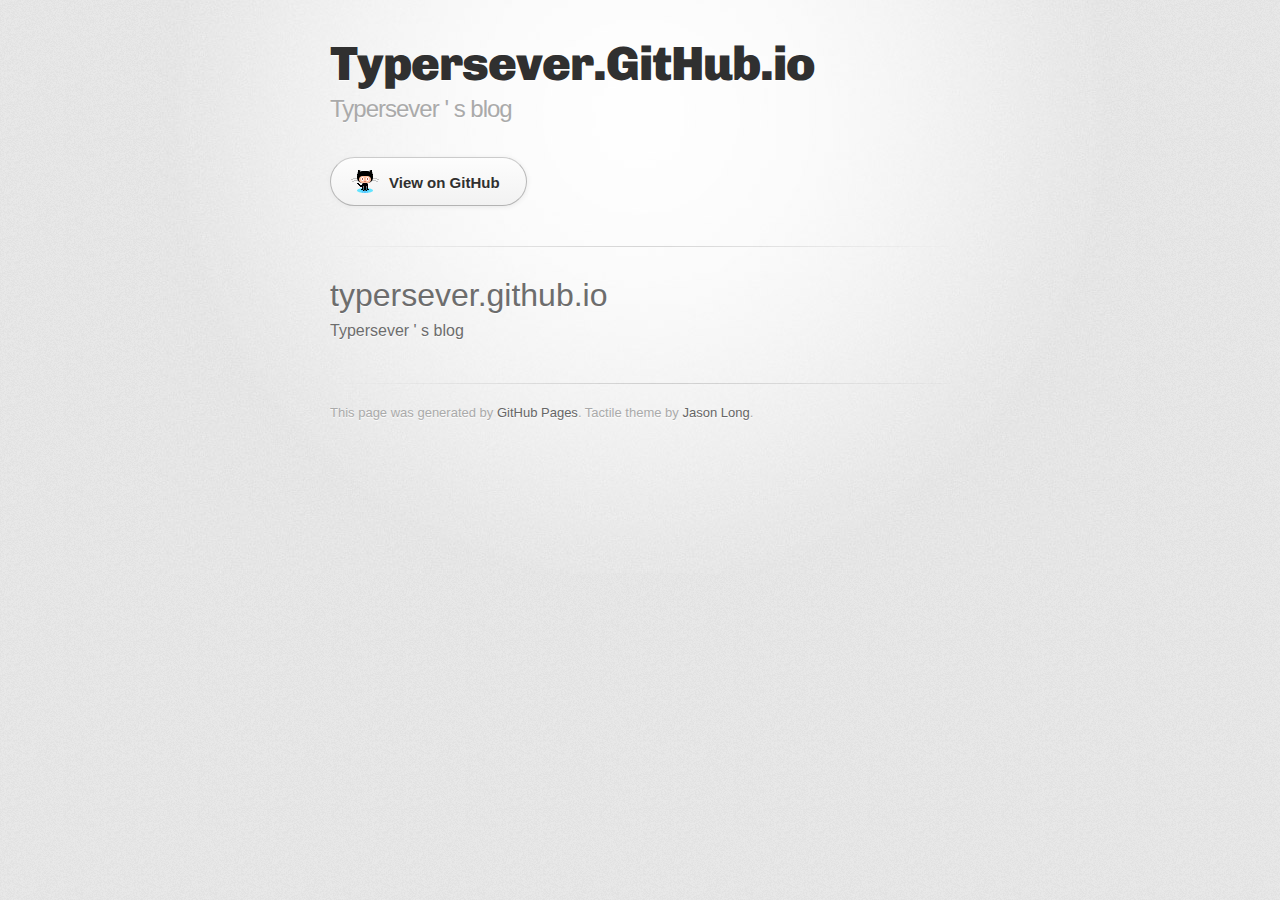
==== index.html @ b9a1abe8 "Replace master branch with page content via GitHub" ====
<!DOCTYPE html>
<html>
  <head>
    <meta charset='utf-8'>
    <meta http-equiv="X-UA-Compatible" content="chrome=1">
    <link href='https://fonts.googleapis.com/css?family=Chivo:900' rel='stylesheet' type='text/css'>
    <link rel="stylesheet" type="text/css" href="stylesheets/stylesheet.css" media="screen">
    <link rel="stylesheet" type="text/css" href="stylesheets/pygment_trac.css" media="screen">
    <link rel="stylesheet" type="text/css" href="stylesheets/print.css" media="print">
    <!--[if lt IE 9]>
    <script src="//html5shiv.googlecode.com/svn/trunk/html5.js"></script>
    <![endif]-->
    <title>Typersever.GitHub.io by typersever</title>
  </head>

  <body>
    <div id="container">
      <div class="inner">

        <header>
          <h1>Typersever.GitHub.io</h1>
          <h2>Typersever &#39; s blog</h2>
        </header>

        <section id="downloads" class="clearfix">
          <a href="https://github.com/typersever" id="view-on-github" class="button"><span>View on GitHub</span></a>
        </section>

        <hr>

        <section id="main_content">
          <h1>
<a id="typersevergithubio" class="anchor" href="#typersevergithubio" aria-hidden="true"><span class="octicon octicon-link"></span></a>typersever.github.io</h1>

<p>Typersever ' s blog</p>
        </section>

        <footer>
          This page was generated by <a href="https://pages.github.com">GitHub Pages</a>. Tactile theme by <a href="https://twitter.com/jasonlong">Jason Long</a>.
        </footer>

        
      </div>
    </div>
  </body>
</html>
---- stylesheets/stylesheet.css ----
/* http://meyerweb.com/eric/tools/css/reset/
   v2.0 | 20110126
   License: none (public domain)
*/
html, body, div, span, applet, object, iframe,
h1, h2, h3, h4, h5, h6, p, blockquote, pre,
a, abbr, acronym, address, big, cite, code,
del, dfn, em, img, ins, kbd, q, s, samp,
small, strike, strong, sub, sup, tt, var,
b, u, i, center,
dl, dt, dd, ol, ul, li,
fieldset, form, label, legend,
table, caption, tbody, tfoot, thead, tr, th, td,
article, aside, canvas, details, embed,
figure, figcaption, footer, header, hgroup,
menu, nav, output, ruby, section, summary,
time, mark, audio, video {
	padding: 0;
	margin: 0;
	font: inherit;
	font-size: 100%;
	vertical-align: baseline;
	border: 0;
}
/* HTML5 display-role reset for older browsers */
article, aside, details, figcaption, figure,
footer, header, hgroup, menu, nav, section {
	display: block;
}
body {
	line-height: 1;
}
ol, ul {
	list-style: none;
}
blockquote, q {
	quotes: none;
}
blockquote:before, blockquote:after,
q:before, q:after {
	content: '';
	content: none;
}
table {
	border-spacing: 0;
	border-collapse: collapse;
}

/* LAYOUT STYLES */
body {
  font-family: 'Helvetica Neue', Helvetica, Arial, serif;
  font-size: 1em;
  line-height: 1.5;
  color: #6d6d6d;
  text-shadow: 0 1px 0 rgba(255, 255, 255, 0.8);
  background: #e7e7e7 url(../images/body-bg.png) 0 0 repeat;
}

a {
  color: #d5000d;
}
a:hover {
  color: #c5000c;
}

header {
  padding-top: 35px;
  padding-bottom: 25px;
}

header h1 {
  font-family: 'Chivo', 'Helvetica Neue', Helvetica, Arial, serif;
  font-size: 48px; font-weight: 900;
  line-height: 1.2;
  color: #303030;
  letter-spacing: -1px;
}

header h2 {
  font-size: 24px;
  font-weight: normal;
  line-height: 1.3;
  color: #aaa;
  letter-spacing: -1px;
}

#container {
  min-height: 595px;
  background: transparent url(../images/highlight-bg.jpg) 50% 0 no-repeat;
}

.inner {
  width: 620px;
  margin: 0 auto;
}

#container .inner img {
  max-width: 100%;
}

#downloads {
  margin-bottom: 40px;
}

a.button {
  display: block;
  float: left;
  width: 179px;
  padding: 12px 8px 12px 8px;
  margin-right: 14px;
  font-size: 15px;
  font-weight: bold;
  line-height: 25px;
  color: #303030;
  background: #fdfdfd; /* Old browsers */
  background: -moz-linear-gradient(top,  #fdfdfd 0%, #f2f2f2 100%); /* FF3.6+ */
  background: -webkit-gradient(linear, left top, left bottom, color-stop(0%,#fdfdfd), color-stop(100%,#f2f2f2)); /* Chrome,Safari4+ */
  background: -webkit-linear-gradient(top,  #fdfdfd 0%,#f2f2f2 100%); /* Chrome10+,Safari5.1+ */
  background: -o-linear-gradient(top,  #fdfdfd 0%,#f2f2f2 100%); /* Opera 11.10+ */
  background: -ms-linear-gradient(top,  #fdfdfd 0%,#f2f2f2 100%); /* IE10+ */
  background: linear-gradient(top,  #fdfdfd 0%,#f2f2f2 100%); /* W3C */
  filter: progid:DXImageTransform.Microsoft.gradient( startColorstr='#fdfdfd', endColorstr='#f2f2f2',GradientType=0 ); /* IE6-9 */
  border-top: solid 1px #cbcbcb;
  border-right: solid 1px #b7b7b7;
  border-bottom: solid 1px #b3b3b3;
  border-left: solid 1px #b7b7b7;
  border-radius: 30px;
  -webkit-box-shadow: 10px 10px 5px #888;
  -moz-box-shadow: 10px 10px 5px #888;
  box-shadow: 0px 1px 5px #e8e8e8;
  -moz-border-radius: 30px;
  -webkit-border-radius: 30px;
}
a.button:hover {
  background: #fafafa; /* Old browsers */
  background: -moz-linear-gradient(top,  #fdfdfd 0%, #f6f6f6 100%); /* FF3.6+ */
  background: -webkit-gradient(linear, left top, left bottom, color-stop(0%,#fdfdfd), color-stop(100%,#f6f6f6)); /* Chrome,Safari4+ */
  background: -webkit-linear-gradient(top,  #fdfdfd 0%,#f6f6f6 100%); /* Chrome10+,Safari5.1+ */
  background: -o-linear-gradient(top,  #fdfdfd 0%,#f6f6f6 100%); /* Opera 11.10+ */
  background: -ms-linear-gradient(top,  #fdfdfd 0%,#f6f6f6 100%); /* IE10+ */
  background: linear-gradient(top,  #fdfdfd 0%,#f6f6f6, 100%); /* W3C */
  filter: progid:DXImageTransform.Microsoft.gradient( startColorstr='#fdfdfd', endColorstr='#f6f6f6',GradientType=0 ); /* IE6-9 */
  border-top: solid 1px #b7b7b7;
  border-right: solid 1px #b3b3b3;
  border-bottom: solid 1px #b3b3b3;
  border-left: solid 1px #b3b3b3;
}

a.button span {
  display: block;
  height: 23px;
  padding-left: 50px;
}

#download-zip span {
  background: transparent url(../images/zip-icon.png) 12px 50% no-repeat;
}
#download-tar-gz span {
  background: transparent url(../images/tar-gz-icon.png) 12px 50% no-repeat;
}
#view-on-github span {
  background: transparent url(../images/octocat-icon.png) 12px 50% no-repeat;
}
#view-on-github {
  margin-right: 0;
}

code, pre {
  margin-bottom: 30px;
  font-family: Monaco, "Bitstream Vera Sans Mono", "Lucida Console", Terminal;
  font-size: 14px;
  color: #222;
}

code {
  padding: 0 3px;
  background-color: #f2f2f2;
  border: solid 1px #ddd;
}

pre {
  padding: 20px;
  overflow: auto;
  color: #f2f2f2;
  text-shadow: none;
  background: #303030;
}
pre code {
  padding: 0;
  color: #f2f2f2;
  background-color: #303030;
  border: none;
}

ul, ol, dl {
  margin-bottom: 20px;
}


/* COMMON STYLES */

hr {
  height: 1px;
  padding-bottom: 1em;
  margin-top: 1em;
  line-height: 1px;
  background: transparent url('../images/hr.png') 50% 0 no-repeat;
  border: none;
}

strong {
  font-weight: bold;
}

em {
  font-style: italic;
}

table {
  width: 100%;
  border: 1px solid #ebebeb;
}

th {
  font-weight: 500;
}

td {
  font-weight: 300;
  text-align: center;
  border: 1px solid #ebebeb;
}

form {
  padding: 20px;
  background: #f2f2f2;

}


/* GENERAL ELEMENT TYPE STYLES */

h1 {
  font-size: 32px;
}

h2 {
  margin-bottom: 8px;
  font-size: 22px;
  font-weight: bold;
  color: #303030;
}

h3 {
  margin-bottom: 8px;
  font-size: 18px;
  font-weight: bold;
  color: #d5000d;
}

h4 {
  font-size: 16px;
  font-weight: bold;
  color: #303030;
}

h5 {
  font-size: 1em;
  color: #303030;
}

h6 {
  font-size: .8em;
  color: #303030;
}

p {
  margin-bottom: 20px;
  font-weight: 300;
}

a {
  text-decoration: none;
}

p a {
  font-weight: 400;
}

blockquote {
  padding: 0 0 0 30px;
  margin-bottom: 20px;
  font-size: 1.6em;
  border-left: 10px solid #e9e9e9;
}

ul li {
  list-style-position: inside;
  list-style: disc;
  padding-left: 20px;
}

ol li {
  list-style-position: inside;
  list-style: decimal;
  padding-left: 3px;
}

dl dt {
  color: #303030;
}

footer {
  padding-top: 20px;
  padding-bottom: 30px;
  margin-top: 40px;
  font-size: 13px;
  color: #aaa;
  background: transparent url('../images/hr.png') 0 0 no-repeat;
}

footer a {
  color: #666;
}
footer a:hover {
  color: #444;
}

/* MISC */
.clearfix:after {
  display: block;
  height: 0;
  clear: both;
  visibility: hidden;
  content: '.';
}

.clearfix {display: inline-block;}
* html .clearfix {height: 1%;}
.clearfix {display: block;}

/* #Media Queries
================================================== */

/* Smaller than standard 960 (devices and browsers) */
@media only screen and (max-width: 959px) { }

/* Tablet Portrait size to standard 960 (devices and browsers) */
@media only screen and (min-width: 768px) and (max-width: 959px) { }

/* All Mobile Sizes (devices and browser) */
@media only screen and (max-width: 767px) {
  header {
    padding-top: 10px;
    padding-bottom: 10px;
  }
  #downloads {
    margin-bottom: 25px;
  }
  #download-zip, #download-tar-gz {
    display: none;
  }
  .inner {
    width: 94%;
    margin: 0 auto;
  }
}

/* Mobile Landscape Size to Tablet Portrait (devices and browsers) */
@media only screen and (min-width: 480px) and (max-width: 767px) { }

/* Mobile Portrait Size to Mobile Landscape Size (devices and browsers) */
@media only screen and (max-width: 479px) { }
---- stylesheets/pygment_trac.css ----
.highlight  { background: #ffffff; }
.highlight .c { color: #999988; font-style: italic } /* Comment */
.highlight .err { color: #a61717; background-color: #e3d2d2 } /* Error */
.highlight .k { font-weight: bold } /* Keyword */
.highlight .o { font-weight: bold } /* Operator */
.highlight .cm { color: #999988; font-style: italic } /* Comment.Multiline */
.highlight .cp { color: #999999; font-weight: bold } /* Comment.Preproc */
.highlight .c1 { color: #999988; font-style: italic } /* Comment.Single */
.highlight .cs { color: #999999; font-weight: bold; font-style: italic } /* Comment.Special */
.highlight .gd { color: #000000; background-color: #ffdddd } /* Generic.Deleted */
.highlight .gd .x { color: #000000; background-color: #ffaaaa } /* Generic.Deleted.Specific */
.highlight .ge { font-style: italic } /* Generic.Emph */
.highlight .gr { color: #aa0000 } /* Generic.Error */
.highlight .gh { color: #999999 } /* Generic.Heading */
.highlight .gi { color: #000000; background-color: #ddffdd } /* Generic.Inserted */
.highlight .gi .x { color: #000000; background-color: #aaffaa } /* Generic.Inserted.Specific */
.highlight .go { color: #888888 } /* Generic.Output */
.highlight .gp { color: #555555 } /* Generic.Prompt */
.highlight .gs { font-weight: bold } /* Generic.Strong */
.highlight .gu { color: #800080; font-weight: bold; } /* Generic.Subheading */
.highlight .gt { color: #aa0000 } /* Generic.Traceback */
.highlight .kc { font-weight: bold } /* Keyword.Constant */
.highlight .kd { font-weight: bold } /* Keyword.Declaration */
.highlight .kn { font-weight: bold } /* Keyword.Namespace */
.highlight .kp { font-weight: bold } /* Keyword.Pseudo */
.highlight .kr { font-weight: bold } /* Keyword.Reserved */
.highlight .kt { color: #445588; font-weight: bold } /* Keyword.Type */
.highlight .m { color: #009999 } /* Literal.Number */
.highlight .s { color: #d14 } /* Literal.String */
.highlight .na { color: #008080 } /* Name.Attribute */
.highlight .nb { color: #0086B3 } /* Name.Builtin */
.highlight .nc { color: #445588; font-weight: bold } /* Name.Class */
.highlight .no { color: #008080 } /* Name.Constant */
.highlight .ni { color: #800080 } /* Name.Entity */
.highlight .ne { color: #990000; font-weight: bold } /* Name.Exception */
.highlight .nf { color: #990000; font-weight: bold } /* Name.Function */
.highlight .nn { color: #555555 } /* Name.Namespace */
.highlight .nt { color: #000080 } /* Name.Tag */
.highlight .nv { color: #008080 } /* Name.Variable */
.highlight .ow { font-weight: bold } /* Operator.Word */
.highlight .w { color: #bbbbbb } /* Text.Whitespace */
.highlight .mf { color: #009999 } /* Literal.Number.Float */
.highlight .mh { color: #009999 } /* Literal.Number.Hex */
.highlight .mi { color: #009999 } /* Literal.Number.Integer */
.highlight .mo { color: #009999 } /* Literal.Number.Oct */
.highlight .sb { color: #d14 } /* Literal.String.Backtick */
.highlight .sc { color: #d14 } /* Literal.String.Char */
.highlight .sd { color: #d14 } /* Literal.String.Doc */
.highlight .s2 { color: #d14 } /* Literal.String.Double */
.highlight .se { color: #d14 } /* Literal.String.Escape */
.highlight .sh { color: #d14 } /* Literal.String.Heredoc */
.highlight .si { color: #d14 } /* Literal.String.Interpol */
.highlight .sx { color: #d14 } /* Literal.String.Other */
.highlight .sr { color: #009926 } /* Literal.String.Regex */
.highlight .s1 { color: #d14 } /* Literal.String.Single */
.highlight .ss { color: #990073 } /* Literal.String.Symbol */
.highlight .bp { color: #999999 } /* Name.Builtin.Pseudo */
.highlight .vc { color: #008080 } /* Name.Variable.Class */
.highlight .vg { color: #008080 } /* Name.Variable.Global */
.highlight .vi { color: #008080 } /* Name.Variable.Instance */
.highlight .il { color: #009999 } /* Literal.Number.Integer.Long */

.type-csharp .highlight .k { color: #0000FF }
.type-csharp .highlight .kt { color: #0000FF }
.type-csharp .highlight .nf { color: #000000; font-weight: normal }
.type-csharp .highlight .nc { color: #2B91AF }
.type-csharp .highlight .nn { color: #000000 }
.type-csharp .highlight .s { color: #A31515 }
.type-csharp .highlight .sc { color: #A31515 }
---- stylesheets/print.css ----
html, body, div, span, applet, object, iframe,
h1, h2, h3, h4, h5, h6, p, blockquote, pre,
a, abbr, acronym, address, big, cite, code,
del, dfn, em, img, ins, kbd, q, s, samp,
small, strike, strong, sub, sup, tt, var,
b, u, i, center,
dl, dt, dd, ol, ul, li,
fieldset, form, label, legend,
table, caption, tbody, tfoot, thead, tr, th, td,
article, aside, canvas, details, embed,
figure, figcaption, footer, header, hgroup,
menu, nav, output, ruby, section, summary,
time, mark, audio, video {
  padding: 0;
  margin: 0;
  font: inherit;
  font-size: 100%;
  vertical-align: baseline;
  border: 0;
}
/* HTML5 display-role reset for older browsers */
article, aside, details, figcaption, figure,
footer, header, hgroup, menu, nav, section {
  display: block;
}
body {
  line-height: 1;
}
ol, ul {
  list-style: none;
}
blockquote, q {
  quotes: none;
}
blockquote:before, blockquote:after,
q:before, q:after {
  content: '';
  content: none;
}
table {
  border-spacing: 0;
  border-collapse: collapse;
}
body {
  font-family: 'Helvetica Neue', Helvetica, Arial, serif;
  font-size: 13px;
  line-height: 1.5;
  color: #000;
}

a {
  font-weight: bold;
  color: #d5000d;
}

header {
  padding-top: 35px;
  padding-bottom: 10px;
}

header h1 {
  font-size: 48px;
  font-weight: bold;
  line-height: 1.2;
  color: #303030;
  letter-spacing: -1px;
}

header h2 {
  font-size: 24px;
  font-weight: normal;
  line-height: 1.3;
  color: #aaa;
  letter-spacing: -1px;
}
#downloads {
  display: none;
}
#main_content {
  padding-top: 20px;
}

code, pre {
  margin-bottom: 30px;
  font-family: Monaco, "Bitstream Vera Sans Mono", "Lucida Console", Terminal;
  font-size: 12px;
  color: #222;
}

code {
  padding: 0 3px;
}

pre {
  padding: 20px;
  overflow: auto;
  border: solid 1px #ddd;
}
pre code {
  padding: 0;
}

ul, ol, dl {
  margin-bottom: 20px;
}


/* COMMON STYLES */

table {
  width: 100%;
  border: 1px solid #ebebeb;
}

th {
  font-weight: 500;
}

td {
  font-weight: 300;
  text-align: center;
  border: 1px solid #ebebeb;
}

form {
  padding: 20px;
  background: #f2f2f2;

}


/* GENERAL ELEMENT TYPE STYLES */

h1 {
  font-size: 2.8em;
}

h2 {
  margin-bottom: 8px;
  font-size: 22px;
  font-weight: bold;
  color: #303030;
}

h3 {
  margin-bottom: 8px;
  font-size: 18px;
  font-weight: bold;
  color: #d5000d;
}

h4 {
  font-size: 16px;
  font-weight: bold;
  color: #303030;
}

h5 {
  font-size: 1em;
  color: #303030;
}

h6 {
  font-size: .8em;
  color: #303030;
}

p {
  margin-bottom: 20px;
  font-weight: 300;
}

a {
  text-decoration: none;
}

p a {
  font-weight: 400;
}

blockquote {
  padding: 0 0 0 30px;
  margin-bottom: 20px;
  font-size: 1.6em;
  border-left: 10px solid #e9e9e9;
}

ul li {
  list-style-position: inside;
  list-style: disc;
  padding-left: 20px;
}

ol li {
  list-style-position: inside;
  list-style: decimal;
  padding-left: 3px;
}

dl dd {
  font-style: italic;
  font-weight: 100;
}

footer {
  padding-top: 20px;
  padding-bottom: 30px;
  margin-top: 40px;
  font-size: 13px;
  color: #aaa;
}

footer a {
  color: #666;
}

/* MISC */
.clearfix:after {
  display: block;
  height: 0;
  clear: both;
  visibility: hidden;
  content: '.';
}

.clearfix {display: inline-block;}
* html .clearfix {height: 1%;}
.clearfix {display: block;}
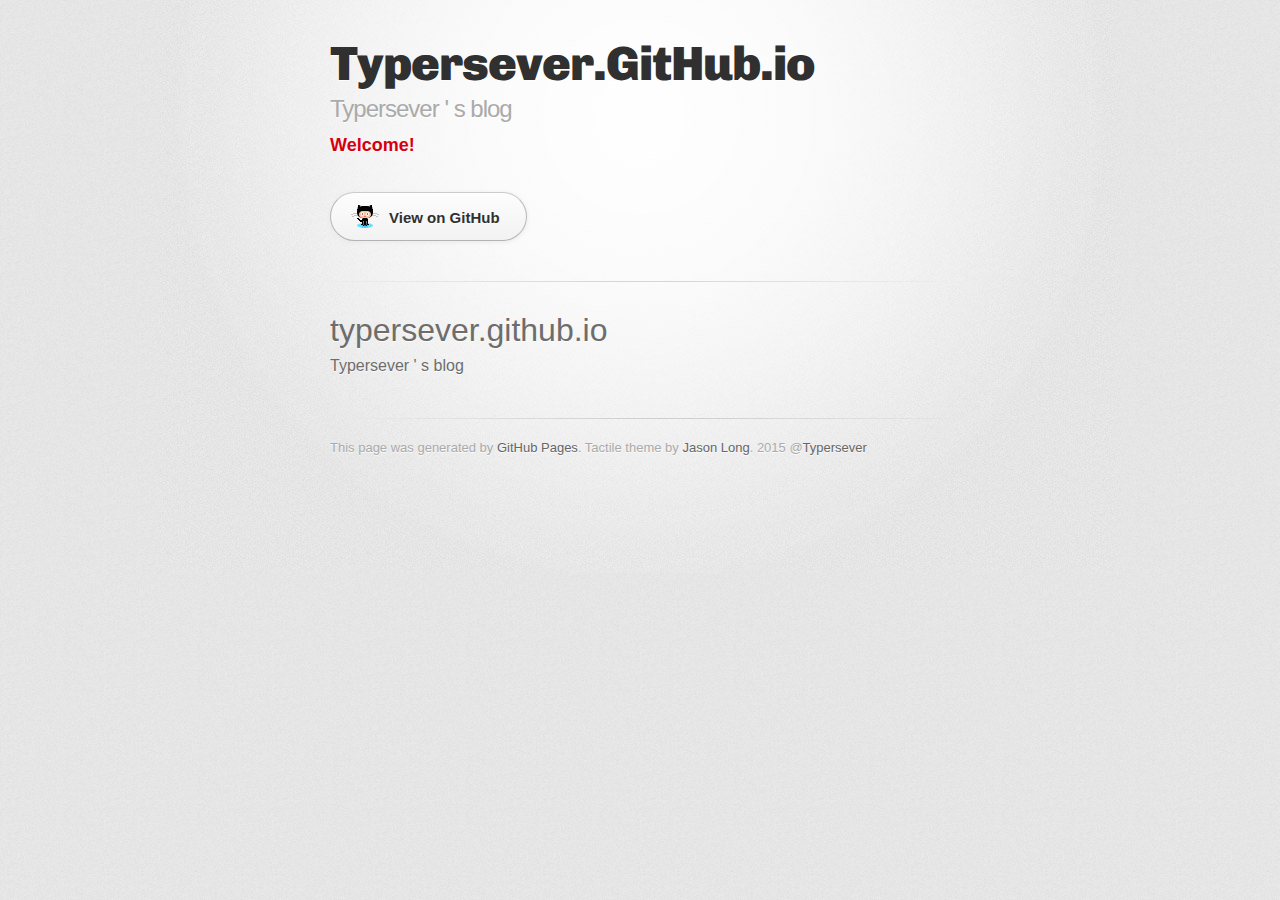
==== commit 6d8e0a89: "Update index.html" ====
--- a/index.html
+++ b/index.html
@@ -20,6 +20,7 @@
         <header>
           <h1>Typersever.GitHub.io</h1>
           <h2>Typersever &#39; s blog</h2>
+          <h3>Welcome!</h3>
         </header>
 
         <section id="downloads" class="clearfix">
@@ -36,11 +37,11 @@
         </section>
 
         <footer>
-          This page was generated by <a href="https://pages.github.com">GitHub Pages</a>. Tactile theme by <a href="https://twitter.com/jasonlong">Jason Long</a>.
+          This page was generated by <a href="https://pages.github.com">GitHub Pages</a>. Tactile theme by <a href="https://twitter.com/jasonlong">Jason Long</a>. 2015 @<a href="http://weibo.com/u/1919618984">Typersever</a>
         </footer>
 
         
       </div>
     </div>
   </body>
-</html>+</html>
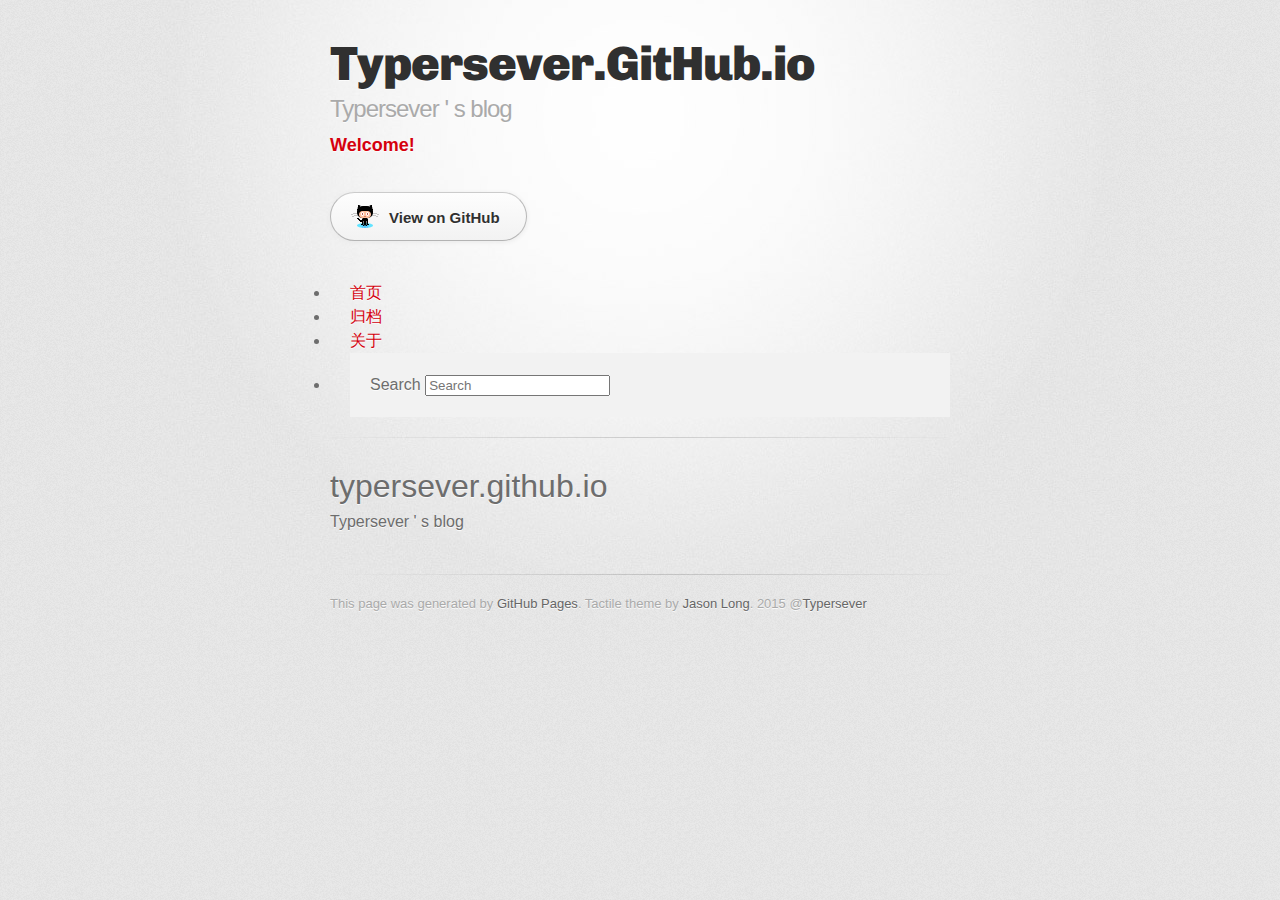
==== commit 0b868b28: "Update index.html" ====
--- a/index.html
+++ b/index.html
@@ -26,7 +26,27 @@
         <section id="downloads" class="clearfix">
           <a href="https://github.com/typersever" id="view-on-github" class="button"><span>View on GitHub</span></a>
         </section>
-
+        <nav class="animated">
+				<ul>
+					<ul>
+					 
+						<li><a href="/">首页</a></li>
+					
+						<li><a href="/archives">归档</a></li>
+					
+						<li><a href="/about">关于</a></li>
+					
+					<li>
+ 					
+					<form class="search" action="//google.com/search" method="get" accept-charset="utf-8">
+						<label>Search</label>
+						<input id="search" name="q" autocomplete="off" maxlength="20" placeholder="Search" type="search">
+						<input name="q" value="site:yoursite.com" type="hidden">
+					</form>
+					
+					</li>
+				</ul>
+			</ul></nav>
         <hr>
 
         <section id="main_content">
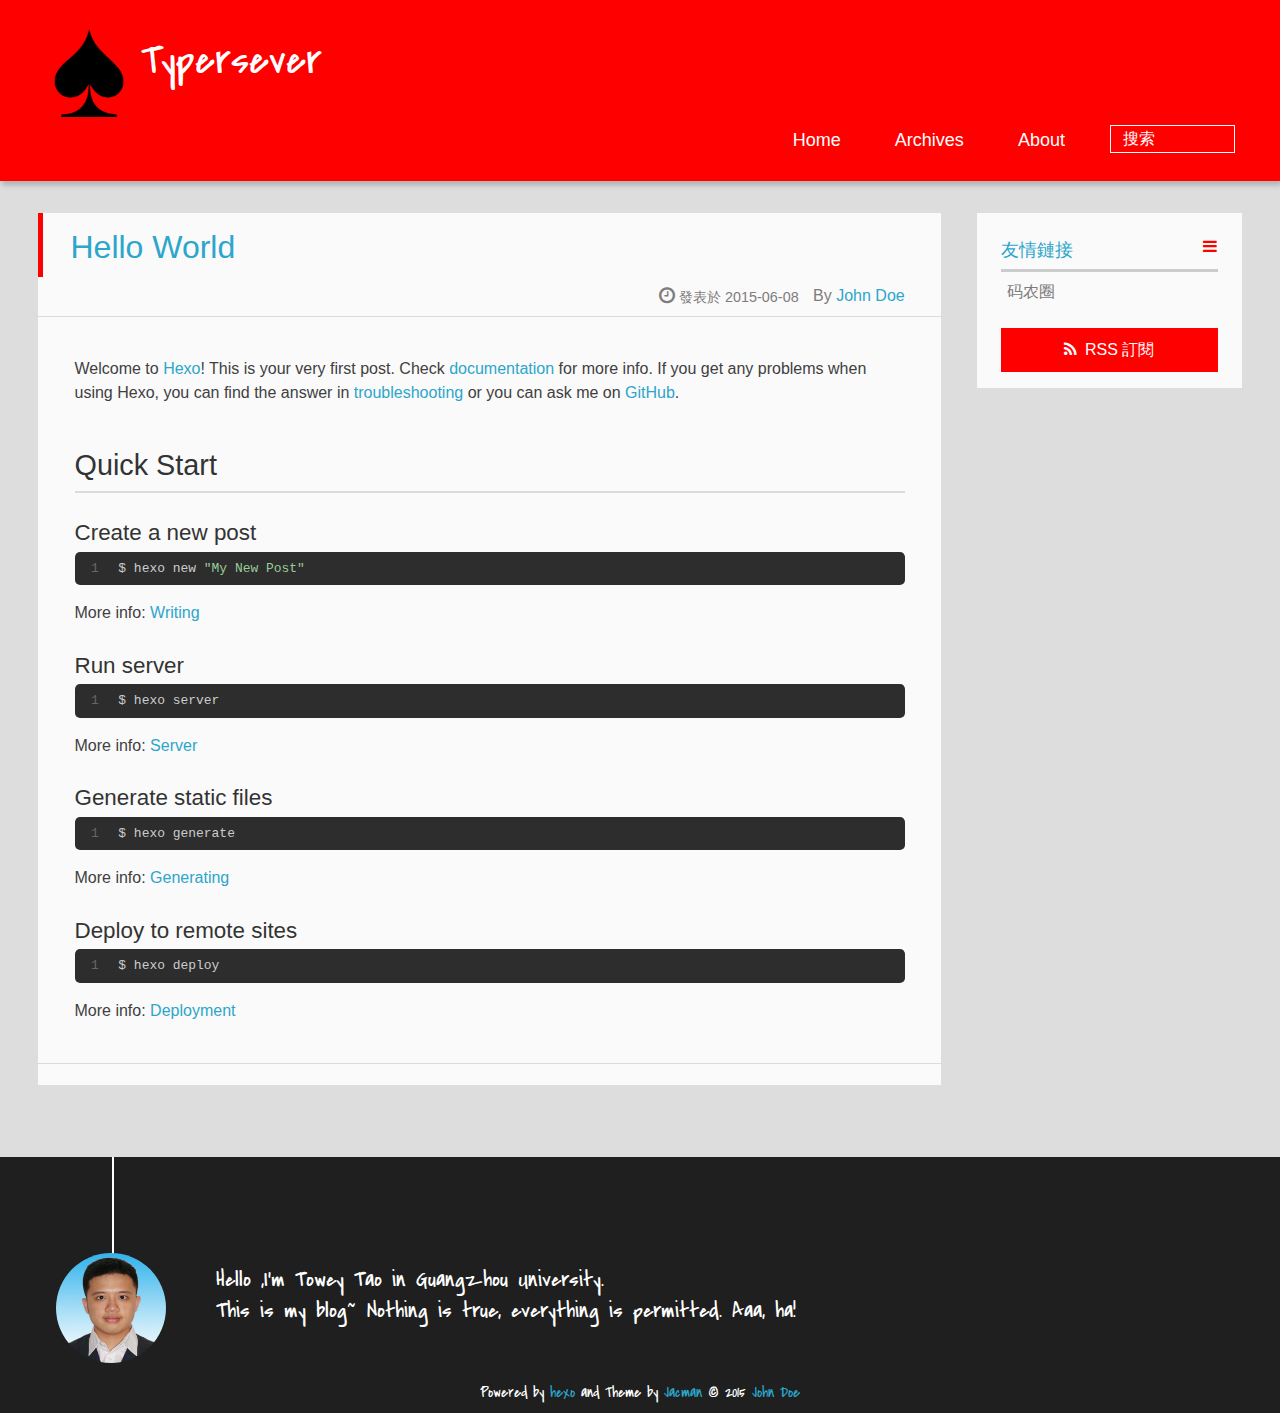
==== commit ae9ecdb5: "Site updated: 2015-06-09 22:38:58" ====
--- a/index.html
+++ b/index.html
@@ -1,67 +1,317 @@
-<!DOCTYPE html>
-<html>
-  <head>
-    <meta charset='utf-8'>
-    <meta http-equiv="X-UA-Compatible" content="chrome=1">
-    <link href='https://fonts.googleapis.com/css?family=Chivo:900' rel='stylesheet' type='text/css'>
-    <link rel="stylesheet" type="text/css" href="stylesheets/stylesheet.css" media="screen">
-    <link rel="stylesheet" type="text/css" href="stylesheets/pygment_trac.css" media="screen">
-    <link rel="stylesheet" type="text/css" href="stylesheets/print.css" media="print">
-    <!--[if lt IE 9]>
-    <script src="//html5shiv.googlecode.com/svn/trunk/html5.js"></script>
-    <![endif]-->
-    <title>Typersever.GitHub.io by typersever</title>
-  </head>
+
+ <!DOCTYPE HTML>
+<html >
+<head>
+  <meta charset="UTF-8">
+  
+    <title>Typersever</title>
+    <meta name="viewport" content="width=device-width, initial-scale=1,user-scalable=no">
+    
+    <meta name="author" content="John Doe">
+    
+
+    
+    <meta name="description">
+<meta property="og:type" content="website">
+<meta property="og:title" content="Typersever">
+<meta property="og:url" content="http://yoursite.com/index.html">
+<meta property="og:site_name" content="Typersever">
+<meta property="og:description">
+<meta name="twitter:card" content="summary">
+<meta name="twitter:title" content="Typersever">
+<meta name="twitter:description">
+
+    
+    <link rel="alternative" href="/atom.xml" title="Typersever" type="application/atom+xml">
+    
+    
+    <link rel="icon" href="/img/favicon.ico">
+    
+    
+    <link rel="apple-touch-icon" href="/img/jacman.jpg">
+    <link rel="apple-touch-icon-precomposed" href="/img/jacman.jpg">
+    
+    <link rel="stylesheet" href="/css/style.css" type="text/css">
+</head>
 
   <body>
-    <div id="container">
-      <div class="inner">
-
-        <header>
-          <h1>Typersever.GitHub.io</h1>
-          <h2>Typersever &#39; s blog</h2>
-          <h3>Welcome!</h3>
-        </header>
-
-        <section id="downloads" class="clearfix">
-          <a href="https://github.com/typersever" id="view-on-github" class="button"><span>View on GitHub</span></a>
-        </section>
-        <nav class="animated">
+    <header>
+      
+<div>
+		
+			<div id="imglogo">
+				<a href="/"><img src="/img/logo.png" alt="Typersever" title="Typersever"/></a>
+			</div>
+			
+			<div id="textlogo">
+				<h1 class="site-name"><a href="/" title="Typersever">Typersever</a></h1>
+				<h2 class="blog-motto"></h2>
+			</div>
+			<div class="navbar"><a class="navbutton navmobile" href="#" title="菜單">
+			</a></div>
+			<nav class="animated">
 				<ul>
 					<ul>
 					 
-						<li><a href="/">首页</a></li>
+						<li><a href="/">Home</a></li>
 					
-						<li><a href="/archives">归档</a></li>
+						<li><a href="/archives">Archives</a></li>
 					
-						<li><a href="/about">关于</a></li>
+						<li><a href="/about">About</a></li>
 					
 					<li>
  					
 					<form class="search" action="//google.com/search" method="get" accept-charset="utf-8">
 						<label>Search</label>
-						<input id="search" name="q" autocomplete="off" maxlength="20" placeholder="Search" type="search">
-						<input name="q" value="site:yoursite.com" type="hidden">
+						<input type="search" id="search" name="q" autocomplete="off" maxlength="20" placeholder="搜索" />
+						<input type="hidden" name="q" value="site:yoursite.com">
 					</form>
 					
 					</li>
 				</ul>
-			</ul></nav>
-        <hr>
-
-        <section id="main_content">
-          <h1>
-<a id="typersevergithubio" class="anchor" href="#typersevergithubio" aria-hidden="true"><span class="octicon octicon-link"></span></a>typersever.github.io</h1>
-
-<p>Typersever ' s blog</p>
-        </section>
-
-        <footer>
-          This page was generated by <a href="https://pages.github.com">GitHub Pages</a>. Tactile theme by <a href="https://twitter.com/jasonlong">Jason Long</a>. 2015 @<a href="http://weibo.com/u/1919618984">Typersever</a>
-        </footer>
-
-        
-      </div>
+			</nav>			
+</div>
+    </header>
+    <div id="container">
+      <div id="main">
+
+   
+    
+    <article class="post-expand post" itemprop="articleBody"> 
+        <header class="article-info clearfix">
+  <h1 itemprop="name">
+    
+      <a href="/2015/06/08/hello-world/" title="Hello World" itemprop="url">Hello World</a>
+  </h1>
+  <p class="article-author">By
+       
+		<a href="/about" title="John Doe" target="_blank" itemprop="author">John Doe</a>
+		
+  <p class="article-time">
+    <time datetime="2015-06-08T14:32:22.801Z" itemprop="datePublished"> 發表於 2015-06-08</time>
+    
+  </p>
+</header>
+    <div class="article-content">
+        
+        <p>Welcome to <a href="http://hexo.io/" target="_blank" rel="external">Hexo</a>! This is your very first post. Check <a href="http://hexo.io/docs/" target="_blank" rel="external">documentation</a> for more info. If you get any problems when using Hexo, you can find the answer in <a href="http://hexo.io/docs/troubleshooting.html" target="_blank" rel="external">troubleshooting</a> or you can ask me on <a href="https://github.com/hexojs/hexo/issues" target="_blank" rel="external">GitHub</a>.</p>
+<h2 id="Quick_Start">Quick Start</h2><h3 id="Create_a_new_post">Create a new post</h3><figure class="highlight bash"><table><tr><td class="gutter"><pre><span class="line">1</span><br></pre></td><td class="code"><pre><span class="line">$ hexo new <span class="string">"My New Post"</span></span><br></pre></td></tr></table></figure>
+<p>More info: <a href="http://hexo.io/docs/writing.html" target="_blank" rel="external">Writing</a></p>
+<h3 id="Run_server">Run server</h3><figure class="highlight bash"><table><tr><td class="gutter"><pre><span class="line">1</span><br></pre></td><td class="code"><pre><span class="line">$ hexo server</span><br></pre></td></tr></table></figure>
+<p>More info: <a href="http://hexo.io/docs/server.html" target="_blank" rel="external">Server</a></p>
+<h3 id="Generate_static_files">Generate static files</h3><figure class="highlight bash"><table><tr><td class="gutter"><pre><span class="line">1</span><br></pre></td><td class="code"><pre><span class="line">$ hexo generate</span><br></pre></td></tr></table></figure>
+<p>More info: <a href="http://hexo.io/docs/generating.html" target="_blank" rel="external">Generating</a></p>
+<h3 id="Deploy_to_remote_sites">Deploy to remote sites</h3><figure class="highlight bash"><table><tr><td class="gutter"><pre><span class="line">1</span><br></pre></td><td class="code"><pre><span class="line">$ hexo deploy</span><br></pre></td></tr></table></figure>
+<p>More info: <a href="http://hexo.io/docs/deployment.html" target="_blank" rel="external">Deployment</a></p>
+
+        
+        
+        <p class="article-more-link">
+          
+       </p>
     </div>
+    <footer class="article-footer clearfix">
+<div class="article-catetags">
+
+
+</div>
+
+
+
+
+<div class="comments-count">
+	
+</div>
+
+</footer>
+
+
+    </article>
+
+
+
+
+
+
+
+</div>
+      <div class="openaside"><a class="navbutton" href="#" title="顯示側邊欄"></a></div>
+
+<div id="asidepart">
+<div class="closeaside"><a class="closebutton" href="#" title="隱藏側邊欄"></a></div>
+<aside class="clearfix">
+
+  
+
+  
+
+  <div class="linkslist">
+  <p class="asidetitle">友情鏈接</p>
+    <ul>
+        
+          <li>
+            
+            	<a href="https://coderq.com" target="_blank" title="一个面向程序员交流分享的新一代社区">码农圈</a>
+            
+          </li>
+        
+    </ul>
+</div>
+
+  
+
+
+  <div class="rsspart">
+	<a href="/atom.xml" target="_blank" title="rss">RSS 訂閱</a>
+</div>
+
+</aside>
+</div>
+    </div>
+    <footer><div id="footer" >
+	
+	<div class="line">
+		<span></span>
+		<div class="author"></div>
+	</div>
+	
+	
+	<section class="info">
+		<p> Hello ,I&#39;m Towey Tao in Guangzhou University. <br/>
+			This is my blog~    Nothing is true, everything is permitted.  Aaa, ha!</p>
+	</section>
+	 
+	<div class="social-font" class="clearfix">
+		
+		
+		
+		
+		
+		
+		
+		
+		
+		
+	</div>
+			
+		
+
+		<p class="copyright">
+		Powered by <a href="http://hexo.io" target="_blank" title="hexo">hexo</a> and Theme by <a href="https://github.com/wuchong/jacman" target="_blank" title="Jacman">Jacman</a> © 2015 
+		
+		<a href="/about" target="_blank" title="John Doe">John Doe</a>
+		
+		
+		</p>
+</div>
+</footer>
+    <script src="/js/jquery-2.0.3.min.js"></script>
+<script src="/js/jquery.imagesloaded.min.js"></script>
+<script src="/js/gallery.js"></script>
+
+<script type="text/javascript">
+$(document).ready(function(){ 
+  $('.navbar').click(function(){
+    $('header nav').toggleClass('shownav');
+  });
+  var myWidth = 0;
+  function getSize(){
+    if( typeof( window.innerWidth ) == 'number' ) {
+      myWidth = window.innerWidth;
+    } else if( document.documentElement && document.documentElement.clientWidth) {
+      myWidth = document.documentElement.clientWidth;
+    };
+  };
+  var m = $('#main'),
+      a = $('#asidepart'),
+      c = $('.closeaside'),
+      o = $('.openaside');
+  c.click(function(){
+    a.addClass('fadeOut').css('display', 'none');
+    o.css('display', 'block').addClass('fadeIn');
+    m.addClass('moveMain');
+  });
+  o.click(function(){
+    o.css('display', 'none').removeClass('beforeFadeIn');
+    a.css('display', 'block').removeClass('fadeOut').addClass('fadeIn');      
+    m.removeClass('moveMain');
+  });
+  $(window).scroll(function(){
+    o.css("top",Math.max(80,260-$(this).scrollTop()));
+  });
+  
+  $(window).resize(function(){
+    getSize(); 
+    if (myWidth >= 1024) {
+      $('header nav').removeClass('shownav');
+    }else{
+      m.removeClass('moveMain');
+      a.css('display', 'block').removeClass('fadeOut');
+      o.css('display', 'none');
+        
+    }
+  });
+});
+</script>
+
+
+
+
+
+
+
+
+
+
+<link rel="stylesheet" href="/fancybox/jquery.fancybox.css" media="screen" type="text/css">
+<script src="/fancybox/jquery.fancybox.pack.js"></script>
+<script type="text/javascript">
+$(document).ready(function(){ 
+  $('.article-content').each(function(i){
+    $(this).find('img').each(function(){
+      if ($(this).parent().hasClass('fancybox')) return;
+      var alt = this.alt;
+      if (alt) $(this).after('<span class="caption">' + alt + '</span>');
+      $(this).wrap('<a href="' + this.src + '" title="' + alt + '" class="fancybox"></a>');
+    });
+    $(this).find('.fancybox').each(function(){
+      $(this).attr('rel', 'article' + i);
+    });
+  });
+  if($.fancybox){
+    $('.fancybox').fancybox();
+  }
+}); 
+</script>
+
+
+
+<!-- Analytics Begin -->
+
+
+
+
+
+<!-- Analytics End -->
+
+<!-- Totop Begin -->
+
+	<div id="totop">
+	<a title="返回頂部"><img src="/img/scrollup.png"/></a>
+	</div>
+	<script src="/js/totop.js"></script>
+
+<!-- Totop End -->
+
+<!-- MathJax Begin -->
+<!-- mathjax config similar to math.stackexchange -->
+
+
+<!-- MathJax End -->
+
+<!-- Tiny_search Begin -->
+
+<!-- Tiny_search End -->
+
   </body>
-</html>
+ </html>
--- a/css/style.css
+++ b/css/style.css
@@ -0,0 +1,2407 @@
+html,
+body,
+div,
+span,
+applet,
+object,
+iframe,
+h1,
+h2,
+h3,
+h4,
+h5,
+h6,
+p,
+blockquote,
+pre,
+a,
+abbr,
+acronym,
+address,
+big,
+cite,
+code,
+del,
+dfn,
+em,
+img,
+ins,
+kbd,
+q,
+s,
+samp,
+small,
+strike,
+strong,
+sub,
+sup,
+tt,
+var,
+dl,
+dt,
+dd,
+ol,
+ul,
+li,
+fieldset,
+form,
+label,
+legend,
+table,
+caption,
+tbody,
+tfoot,
+thead,
+tr,
+th,
+td {
+  margin: 0;
+  padding: 0;
+  border: 0;
+  outline: 0;
+  font-weight: inherit;
+  font-style: inherit;
+  font-family: inherit;
+  font-size: 100%;
+  vertical-align: baseline;
+}
+body {
+  line-height: 1;
+  color: #000;
+  background: #fff;
+}
+ol,
+ul {
+  list-style: none;
+}
+table {
+  border-collapse: separate;
+  border-spacing: 0;
+  vertical-align: middle;
+}
+caption,
+th,
+td {
+  text-align: left;
+  font-weight: normal;
+  vertical-align: middle;
+}
+a img {
+  border: none;
+}
+/* custom Font*/
+@font-face {
+  font-family: "covered_by_your_graceregular";
+  font-weight: normal;
+  font-style: normal;
+  src: url("../font/coveredbyyourgrace-webfont.eot");
+  src: url("../font/coveredbyyourgrace-webfont.eot?#iefix") format('embedded-opentype'), url("../font/coveredbyyourgrace-webfont.svg#covered_by_your_graceregular") format('svg'), url("../font/coveredbyyourgrace-webfont.woff") format('woff'), url("../font/coveredbyyourgrace-webfont.ttf") format('truetype');
+}
+/* icon Font */
+@font-face {
+  font-family: "FontAwesome";
+  font-style: normal;
+  font-weight: normal;
+  src: url("../font/fontawesome-webfont.eot?v=#4.0.3");
+  src: url("../font/fontawesome-webfont.eot?#iefix&v=#4.0.3") format("embedded-opentype"), url("../font/fontawesome-webfont.woff?v=#4.0.3") format("woff"), url("../font/fontawesome-webfont.ttf?v=#4.0.3") format("truetype"), url("../font/fontawesome-webfont.svg#fontawesomeregular?v=#4.0.3") format("svg");
+}
+@font-face {
+  font-family: "fontdiao";
+  font-weight: normal;
+  font-style: normal;
+  src: url("../font/fontdiao.eot");
+  src: url("../font/fontdiao.eot?#iefix") format('embedded-opentype'), url("../font/fontdiao.svg#fontdiao") format('svg'), url("../font/fontdiao.woff") format('woff'), url("../font/fontdiao.ttf") format('truetype');
+}
+/* Public style */
+* {
+  -webkit-margin-before: 0;
+  -webkit-margin-after: 0;
+}
+body {
+  background: #ddd;
+  font-family: "Helvetica Neue", "Helvetica", "Microsoft YaHei", "WenQuanYi Micro Hei", Arial, sans-serif;
+  font-size: 100%;
+  color: #817c7c;
+  line-height: 1.5;
+}
+iframe {
+  margin-top: 10px;
+}
+small {
+  font-size: 80%;
+}
+sub,
+sup {
+  font-size: 75%;
+  line-height: 0;
+  position: relative;
+  vertical-align: baseline;
+}
+sup {
+  top: -0.5em;
+  padding-left: 0.3em;
+}
+sub {
+  bottom: -0.25em;
+}
+a {
+  text-decoration: none;
+  color: #817c7c;
+}
+a:hover,
+a:focus {
+  outline: 0;
+  text-decoration: none;
+  -webkit-transition: color 0.25s, background 0.5s;
+  -moz-transition: color 0.25s, background 0.5s;
+  -o-transition: color 0.25s, background 0.5s;
+  -ms-transition: color 0.25s, background 0.5s;
+  transition: color 0.25s, background 0.5s;
+}
+a:hover:before {
+  -webkit-transition: color 0.25s, background 0.5s;
+  -moz-transition: color 0.25s, background 0.5s;
+  -o-transition: color 0.25s, background 0.5s;
+  -ms-transition: color 0.25s, background 0.5s;
+  transition: color 0.25s, background 0.5s;
+}
+input:focus {
+  outline: none;
+}
+input,
+button {
+  margin: 0;
+  padding: 0;
+}
+input::-moz-focus-inner,
+button::-moz-focus-inner {
+  border: 0;
+  padding: 0;
+}
+h1 {
+  font-size: 1.5em;
+}
+.fa {
+  display: inline-block;
+  font-family: FontAwesome;
+  font-style: normal;
+  font-weight: normal;
+  line-height: 1;
+  -webkit-font-smoothing: antialiased;
+  -moz-osx-font-smoothing: grayscale;
+}
+.clearfix {
+  zoom: 1;
+}
+.clearfix:before,
+.clearfix:after {
+  content: "";
+  display: table;
+}
+.clearfix:after {
+  clear: both;
+}
+::-webkit-input-placeholder {
+  color: #fff;
+  padding: 2px 0 0 4px;
+}
+::-moz-placeholder {
+  color: #fff;
+  padding: 2px 0 0 4px;
+}
+:-ms-input-placeholder {
+  color: #fff;
+  padding: 2px 0 0 4px;
+}
+::-webkit-input-placeholder::before {
+  font-family: "FontAwesome";
+  -webkit-font-smoothing: antialiased;
+  -moz-osx-font-smoothing: grayscale;
+  content: "\f002";
+  padding-right: 4px;
+}
+::-moz-placeholder:before {
+  font-family: "FontAwesome";
+  -webkit-font-smoothing: antialiased;
+  -moz-osx-font-smoothing: grayscale;
+  content: "\f002";
+  padding-right: 4px;
+}
+:-ms-input-placeholder::before {
+  font-family: "FontAwesome";
+  -webkit-font-smoothing: antialiased;
+  -moz-osx-font-smoothing: grayscale;
+  content: "\f002";
+  padding-right: 4px;
+}
+input[type="search"]::-webkit-search-cancel-button,
+input[type="search"]::-webkit-search-decoration {
+  -webkit-appearance: none;
+}
+::-webkit-search-cancel-button:after {
+  font-family: "FontAwesome";
+  -webkit-font-smoothing: antialiased;
+  -moz-osx-font-smoothing: grayscale;
+  content: '\f00d';
+  color: #fff;
+  padding-right: 4px;
+}
+/* css3 animate */
+.animated {
+  -webkit-animation-fill-mode: both;
+  -moz-animation-fill-mode: both;
+  -o-animation-fill-mode: both;
+  -ms-animation-fill-mode: both;
+  animation-fill-mode: both;
+  -webkit-animation-duration: 1s;
+  -moz-animation-duration: 1s;
+  -o-animation-duration: 1s;
+  -ms-animation-duration: 1s;
+  animation-duration: 1s;
+}
+@-webkit-keyframes fadeIn {
+  0% {
+    opacity: 0;
+    -ms-filter: "progid:DXImageTransform.Microsoft.Alpha(Opacity=0)";
+    filter: alpha(opacity=0);
+  }
+  100% {
+    opacity: 1;
+    -ms-filter: none;
+    filter: none;
+  }
+}
+.fadeIn {
+  -webkit-animation-name: fadeIn;
+  -moz-animation-name: fadeIn;
+  -o-animation-name: fadeIn;
+  -ms-animation-name: fadeIn;
+  animation-name: fadeIn;
+}
+.fadeOut {
+  -webkit-animation-name: fadeOut;
+  -moz-animation-name: fadeOut;
+  -o-animation-name: fadeOut;
+  -ms-animation-name: fadeOut;
+  animation-name: fadeOut;
+}
+@-moz-keyframes fadeInDown {
+  0% {
+    opacity: 0;
+    -ms-filter: "progid:DXImageTransform.Microsoft.Alpha(Opacity=0)";
+    filter: alpha(opacity=0);
+    -webkit-transform: translateY(-20px);
+    -moz-transform: translateY(-20px);
+    -o-transform: translateY(-20px);
+    -ms-transform: translateY(-20px);
+    transform: translateY(-20px);
+  }
+  100% {
+    opacity: 1;
+    -ms-filter: none;
+    filter: none;
+    -webkit-transform: translateY(0);
+    -moz-transform: translateY(0);
+    -o-transform: translateY(0);
+    -ms-transform: translateY(0);
+    transform: translateY(0);
+  }
+}
+@-webkit-keyframes fadeInDown {
+  0% {
+    opacity: 0;
+    -ms-filter: "progid:DXImageTransform.Microsoft.Alpha(Opacity=0)";
+    filter: alpha(opacity=0);
+    -webkit-transform: translateY(-20px);
+    -moz-transform: translateY(-20px);
+    -o-transform: translateY(-20px);
+    -ms-transform: translateY(-20px);
+    transform: translateY(-20px);
+  }
+  100% {
+    opacity: 1;
+    -ms-filter: none;
+    filter: none;
+    -webkit-transform: translateY(0);
+    -moz-transform: translateY(0);
+    -o-transform: translateY(0);
+    -ms-transform: translateY(0);
+    transform: translateY(0);
+  }
+}
+@-o-keyframes fadeInDown {
+  0% {
+    opacity: 0;
+    -ms-filter: "progid:DXImageTransform.Microsoft.Alpha(Opacity=0)";
+    filter: alpha(opacity=0);
+    -webkit-transform: translateY(-20px);
+    -moz-transform: translateY(-20px);
+    -o-transform: translateY(-20px);
+    -ms-transform: translateY(-20px);
+    transform: translateY(-20px);
+  }
+  100% {
+    opacity: 1;
+    -ms-filter: none;
+    filter: none;
+    -webkit-transform: translateY(0);
+    -moz-transform: translateY(0);
+    -o-transform: translateY(0);
+    -ms-transform: translateY(0);
+    transform: translateY(0);
+  }
+}
+@keyframes fadeInDown {
+  0% {
+    opacity: 0;
+    -ms-filter: "progid:DXImageTransform.Microsoft.Alpha(Opacity=0)";
+    filter: alpha(opacity=0);
+    -webkit-transform: translateY(-20px);
+    -moz-transform: translateY(-20px);
+    -o-transform: translateY(-20px);
+    -ms-transform: translateY(-20px);
+    transform: translateY(-20px);
+  }
+  100% {
+    opacity: 1;
+    -ms-filter: none;
+    filter: none;
+    -webkit-transform: translateY(0);
+    -moz-transform: translateY(0);
+    -o-transform: translateY(0);
+    -ms-transform: translateY(0);
+    transform: translateY(0);
+  }
+}
+body >header {
+  width: 100%;
+  -webkit-box-shadow: 2px 4px 5px rgba(3,3,3,0.2);
+  box-shadow: 2px 4px 5px rgba(3,3,3,0.2);
+  background: url("../") center #f00;
+  color: #fff;
+  padding: 1em 0 0.8em;
+}
+@media only screen and (min-width: 1024px) {
+  body >header {
+    padding: 1.8em 0 1.5em;
+  }
+}
+body >header >div {
+  width: 95%;
+  margin: 0 auto;
+  position: relative;
+  overflow: hidden;
+}
+@media only screen and (min-width: 1024px) {
+  body >header >div {
+    width: 93%;
+  }
+}
+body >header a {
+  display: block;
+  color: #fff;
+}
+#imglogo {
+  float: left;
+  width: 4em;
+  height: 4em;
+}
+@media only screen and (min-width: 768px) {
+  #imglogo {
+    width: 5em;
+  }
+}
+@media only screen and (min-width: 1024px) {
+  #imglogo {
+    width: 5.5em;
+  }
+}
+#imglogo img {
+  width: 4em;
+}
+@media only screen and (min-width: 768px) {
+  #imglogo img {
+    width: 5em;
+  }
+}
+@media only screen and (min-width: 1024px) {
+  #imglogo img {
+    width: 5.5em;
+  }
+}
+#textlogo {
+  float: left;
+  width: 75%;
+  margin-left: 0.5em;
+}
+#textlogo h1.site-name {
+  width: 86%;
+  font-family: "covered_by_your_graceregular";
+  font-size: 200%;
+  line-height: 1.5;
+  -webkit-font-smoothing: antialiased;
+  -moz-osx-font-smoothing: grayscale;
+}
+@media only screen and (min-width: 768px) {
+  #textlogo h1.site-name {
+    font-size: 240%;
+  }
+}
+@media only screen and (min-width: 1024px) {
+  #textlogo h1.site-name {
+    font-size: 280%;
+  }
+}
+#textlogo h2.blog-motto {
+  font-size: 0.7em;
+  font-weight: normal;
+}
+@media only screen and (min-width: 768px) {
+  #textlogo h2.blog-motto {
+    font-size: 100%;
+  }
+}
+@media only screen and (min-width: 1024px) {
+  #textlogo h2.blog-motto {
+    font-size: 110%;
+  }
+}
+.navbar {
+  position: absolute;
+  width: 2em;
+  right: 0em;
+  top: 1em;
+  padding: 0.5em;
+}
+@media only screen and (min-width: 1024px) {
+  .navbar {
+    display: none;
+  }
+}
+.navbutton::before {
+  font-family: "FontAwesome";
+  -webkit-font-smoothing: antialiased;
+  -moz-osx-font-smoothing: grayscale;
+  content: "\f0c9";
+}
+.navmobile::before {
+  padding-left: 1em;
+}
+header nav {
+  float: left;
+  width: 100%;
+  font-size: 112.5%;
+  padding-top: 0.5em;
+  max-height: 0.01em;
+  -webkit-transition: max-height 1s ease-out;
+  -moz-transition: max-height 1s ease-out;
+  -o-transition: max-height 1s ease-out;
+  -ms-transition: max-height 1s ease-out;
+  transition: max-height 1s ease-out;
+}
+@media only screen and (min-width: 568px) {
+  header nav {
+    width: 50%;
+  }
+}
+@media only screen and (min-width: 1024px) {
+  header nav {
+    float: right;
+    width: auto;
+    margin-top: 1em;
+    max-height: none;
+  }
+}
+@media only screen and (min-width: 1024px) {
+  header nav ul {
+    float: right;
+  }
+}
+@media only screen and (min-width: 1024px) {
+  header nav ul li {
+    float: left;
+  }
+}
+header nav ul li a {
+  padding: 0.2em 0 0.2em 1em;
+}
+@media only screen and (min-width: 1024px) {
+  header nav ul li a {
+    padding: 0.2em 1.5em;
+  }
+}
+header nav ul li a:hover {
+  background: #c90000;
+  color: #e9cd4c;
+}
+.shownav {
+  max-height: 40em;
+}
+.search {
+  padding: 0.1em 0 0 1em;
+}
+.search input {
+  -webkit-appearance: textfield;
+  font-size: 0.87em;
+  line-height: 1.7;
+  border: 1px solid #fff;
+  color: #fff;
+  background: transparent;
+  width: 80%;
+  padding-left: 0.5em;
+}
+@media only screen and (min-width: 1024px) {
+  .search input {
+    width: 8em;
+    -webkit-transition: 0.5s width;
+    -moz-transition: 0.5s width;
+    -o-transition: 0.5s width;
+    -ms-transition: 0.5s width;
+    transition: 0.5s width;
+  }
+  .search input:focus {
+    width: 15em;
+  }
+}
+.search label {
+  display: none;
+}
+/* index layout */
+#container {
+  width: 95%;
+  margin: 0 auto;
+  overflow: hidden;
+}
+@media only screen and (min-width: 768px) {
+  #container {
+    width: 96%;
+  }
+}
+@media only screen and (min-width: 1024px) {
+  #container {
+    width: 94%;
+  }
+}
+@media only screen and (min-width: 1560px) {
+  #container {
+    width: 82%;
+  }
+}
+#main {
+  margin: 1em 0 0;
+  line-height: 1.8;
+}
+@media only screen and (min-width: 1024px) {
+  #main {
+    margin: 2em 0 0;
+    width: 75%;
+    float: left;
+    -webkit-transition: margin 0.5s ease-out;
+    -moz-transition: margin 0.5s ease-out;
+    -o-transition: margin 0.5s ease-out;
+    -ms-transition: margin 0.5s ease-out;
+    transition: margin 0.5s ease-out;
+  }
+}
+#main section.post {
+  background: #fafafa;
+  margin-bottom: 0.125em;
+}
+#main section.post a {
+  display: block;
+  border-left: 0.5em solid #ccc;
+  -webkit-transition: border-left 0.45s;
+  -moz-transition: border-left 0.45s;
+  -o-transition: border-left 0.45s;
+  -ms-transition: border-left 0.45s;
+  transition: border-left 0.45s;
+  padding: 0.5em;
+}
+@media only screen and (min-width: 768px) {
+  #main section.post a {
+    padding: 1em;
+  }
+}
+#main section.post a:hover {
+  border-left: 0.5em solid #f00;
+}
+#main section.post a h1 {
+  color: #2ca6cb;
+  line-height: 2;
+}
+#main section.post a p {
+  color: #817c7c;
+}
+#main section.post a time {
+  color: #817c7c;
+  display: block;
+  margin: 0.5em 0;
+  font-size: 0.9em;
+}
+#main article.post-expand {
+  background: #fafafa;
+  margin-bottom: 3.5em;
+}
+#main article.post-expand .img-logo {
+  max-width: 180px;
+  max-height: 96px;
+  display: block !important;
+  margin-right: 0.7em;
+  margin-left: 0.7em;
+  padding: 0;
+  float: right;
+  clear: right;
+}
+#main article.post-expand .img-topic {
+  max-width: 300px;
+  max-height: 1800px;
+  display: block !important;
+  margin-left: 0.7em;
+  margin-right: 0.7em;
+  padding: 0;
+  float: right;
+  clear: right;
+}
+#main article.post-expand .article-more-link a {
+  display: inline-block;
+  line-height: 1em;
+  padding: 6px 15px;
+  -webkit-border-radius: 15px;
+  border-radius: 15px;
+  background: #ddd;
+  color: #817c7c;
+  text-decoration: none;
+}
+#main article.post-expand .article-more-link a:hover {
+  background: #f00;
+  color: #fff;
+  text-decoration: none;
+}
+#archive-page section.post a {
+  font-size: 0.9em;
+  padding: 0.5em !important;
+}
+@media only screen and (min-width: 768px) {
+  #archive-page section.post a time {
+    padding-left: 1em;
+  }
+}
+.moveMain {
+  margin-left: 10% !important;
+}
+.unexpand .prev {
+  border-left: 0.5em solid #ccc;
+}
+.unexpand .prev:hover {
+  border-left: 0.5em solid #f00;
+}
+#page-nav {
+  background: #fafafa;
+  text-align: center;
+  overflow: hidden;
+}
+#page-nav a {
+  display: inline-block;
+  padding: 0.5em 1em;
+}
+#page-nav a {
+  color: #2ca6cb;
+}
+#page-nav a:hover {
+  background: #ccc;
+  color: #f00;
+}
+#page-nav .prev {
+  float: left;
+  -webkit-transition: border-left 0.5s;
+  -moz-transition: border-left 0.5s;
+  -o-transition: border-left 0.5s;
+  -ms-transition: border-left 0.5s;
+  transition: border-left 0.5s;
+}
+#page-nav .prev span:before {
+  font-family: "FontAwesome";
+  -webkit-font-smoothing: antialiased;
+  -moz-osx-font-smoothing: grayscale;
+  content: "\f053";
+  padding-right: 0.5em;
+}
+#page-nav .next {
+  float: right;
+}
+#page-nav .next span:before {
+  font-family: "FontAwesome";
+  -webkit-font-smoothing: antialiased;
+  -moz-osx-font-smoothing: grayscale;
+  content: "\f054";
+  padding-left: 0.5em;
+}
+#page-nav .page-number {
+  display: none;
+  padding: 0.5em 1em;
+}
+@media only screen and (min-width: 768px) {
+  #page-nav .page-number {
+    display: inline-block;
+  }
+}
+#page-nav .current {
+  color: #b8b8b8;
+  font-weight: bold;
+}
+#page-nav .space {
+  color: #2ca6cb;
+}
+/* page layout */
+@media only screen and (min-width: 1024px) {
+  .page {
+    margin-left: 10% !important;
+  }
+}
+/* archive layout */
+.category-icon:before,
+.tag-icon:before,
+.archive-icon:before {
+  font-family: "FontAwesome";
+  -webkit-font-smoothing: antialiased;
+  -moz-osx-font-smoothing: grayscale;
+  color: #ccc;
+  font-size: 100%;
+  padding-right: 0.3em;
+}
+.category-icon:before {
+  content: "\f07b";
+}
+.tag-icon:before {
+  content: "\f02c";
+}
+.archive-icon:before {
+  content: "\f187";
+}
+.archive-title {
+  margin: 1em 0;
+  padding: 2em;
+  background: #fafafa;
+  border-left: 0.5em solid #ccc;
+}
+@media only screen and (min-width: 1024px) {
+  .archive-title {
+    margin: 2em 0;
+    width: 18.5%;
+    padding-left: 0.5%;
+    float: left;
+  }
+}
+.archive-title h2 {
+  width: 90%;
+  color: #2ca6cb;
+  font-size: 120%;
+}
+.archive-title a {
+  color: #2ca6cb;
+  -webkit-transition: color 0.5s;
+  -moz-transition: color 0.5s;
+  -o-transition: color 0.5s;
+  -ms-transition: color 0.5s;
+  transition: color 0.5s;
+}
+.archive-title a:hover {
+  color: #f00;
+  -webkit-transition: color 0.5s;
+  -moz-transition: color 0.5s;
+  -o-transition: color 0.5s;
+  -ms-transition: color 0.5s;
+  transition: color 0.5s;
+}
+.current {
+  color: #ea6753 !important;
+}
+@media only screen and (min-width: 768px) {
+  .archive-part {
+    min-height: 200px;
+  }
+}
+@media only screen and (min-width: 1024px) {
+  .archive-part {
+    float: right;
+    margin-left: 2% !important;
+  }
+}
+.archive-part section.post {
+  width: 100%;
+}
+.archive-part section.post time {
+  font-size: 1.1em !important;
+  float: left;
+}
+@media only screen and (max-width: 568px) {
+  .archive-part section.post time {
+    width: 100%;
+  }
+}
+@media only screen and (min-width: 568px) {
+  .archive-part section.post time {
+    width: 20%;
+  }
+}
+@media only screen and (min-width: 768px) {
+  .archive-nav {
+    width: 100%;
+    float: left;
+    margin-top: 1em;
+  }
+}
+/* tags&categories layout */
+.all-list-box {
+  min-height: 400px;
+}
+.post,
+.page,
+.link,
+.photo {
+  background: #fafafa;
+}
+.post a,
+.page a,
+.link a,
+.photo a {
+  color: #2ca6cb;
+}
+.post a:hover,
+.page a:hover,
+.link a:hover,
+.photo a:hover {
+  color: #ea6753;
+}
+@media only screen and (min-width: 768px) {
+  article header.article-info {
+    border-bottom: 1px solid #dbdbdb;
+  }
+}
+article header.article-info >h1 {
+  padding: 0.2em 3%;
+  font-size: 170%;
+  line-height: 1.5;
+  word-wrap: break-word;
+  word-break: normal;
+  -webkit-font-smoothing: antialiased;
+  -moz-osx-font-smoothing: grayscale;
+  border-left: 5px solid #f00;
+}
+@media only screen and (min-width: 1024px) {
+  article header.article-info >h1 {
+    font-size: 200%;
+    padding-top: 0.3em;
+  }
+}
+article header.article-info >p.article-author {
+  padding: 0.3em 4% 0.3em 0;
+  text-align: right;
+  border-bottom: 1px solid #dbdbdb;
+}
+@media only screen and (min-width: 768px) {
+  article header.article-info >p.article-author {
+    float: right;
+    border-bottom: none;
+  }
+}
+article header.article-info >p.article-time {
+  padding-top: 0.5em;
+  font-size: 0.8em;
+  text-align: center;
+  margin-bottom: -2.7em;
+}
+@media only screen and (min-width: 768px) {
+  article header.article-info >p.article-time {
+    float: right;
+    margin-right: 1em;
+    padding-top: 0.1em;
+    font-size: 0.9em;
+  }
+}
+article header.article-info >p.article-time:before {
+  font-family: "FontAwesome";
+  font-size: 130%;
+  content: "\f017";
+  -webkit-font-smoothing: antialiased;
+  -moz-osx-font-smoothing: grayscale;
+}
+article .article-content {
+  padding: 1.5em 4%;
+  color: #413f3f;
+  font-size: 100%;
+}
+article .article-content:before,
+article .article-content:after {
+  content: "";
+  display: block;
+  clear: both;
+}
+article .article-content .kb {
+  padding: 0.1em 0.6em;
+  border: 1px solid #ccc;
+  background-color: code-color;
+  color: #8f8f8f;
+  -webkit-box-shadow: 0 1px 0 rgba(0,0,0,0.2), 0 0 0 2px #fff inset;
+  box-shadow: 0 1px 0 rgba(0,0,0,0.2), 0 0 0 2px #fff inset;
+  -webkit-border-radius: 3px;
+  border-radius: 3px;
+  display: inline-block;
+  margin: 0 0.1em;
+  text-shadow: 0 1px 0 #fff;
+  line-height: 1.5;
+  white-space: nowrap;
+}
+article .article-content h1,
+article .article-content h2 {
+  font-size: 180%;
+  line-height: 1.2em;
+  padding-bottom: 0.3em;
+  margin-top: 1.5em;
+  border-bottom: 2px solid #dbdbdb;
+}
+article .article-content h3 {
+  font-size: 140%;
+  line-height: 1em;
+  margin-top: 1.3em;
+}
+article .article-content h4,
+article .article-content h5,
+article .article-content h6 {
+  font-size: 140%;
+}
+article .article-content h1,
+article .article-content h2,
+article .article-content h3,
+article .article-content h4,
+article .article-content h5,
+article .article-content h6 {
+  color: #333;
+  -webkit-font-smoothing: antialiased;
+  -moz-osx-font-smoothing: grayscale;
+}
+article .article-content h1 >code,
+article .article-content h2 >code,
+article .article-content h3 >code,
+article .article-content h4 >code,
+article .article-content h5 >code,
+article .article-content h6 >code {
+  color: #a3a3a3;
+}
+article .article-content hr {
+  border: 1px solid #dbdbdb;
+}
+article .article-content strong {
+  font-weight: bold;
+}
+article .article-content em {
+  font-style: italic;
+}
+article .article-content acronym,
+article .article-content abbr {
+  border-bottom: 1px dotted;
+}
+article .article-content blockquote {
+  border-left: 0.2em solid #f00;
+  margin: 0.65em 0 0.65em 1%;
+  padding-left: 1%;
+  line-height: 1.5;
+  font-size: 100%;
+  color: #808080;
+}
+article .article-content blockquote footer {
+  background: #fafafa;
+  padding: 0;
+  margin: 0;
+  font-size: 80%;
+  line-height: 1em;
+}
+article .article-content blockquote cite {
+  font-style: italic;
+  padding-left: 0.5em;
+}
+article .article-content ul,
+article .article-content ol {
+  padding-left: 1.5em;
+  font-size: 100%;
+  padding-top: 0.7em;
+}
+@media only screen and (min-width: 768px) {
+  article .article-content ul,
+  article .article-content ol {
+    padding-left: 1.5em;
+  }
+}
+article .article-content ul li {
+  list-style: disc;
+  text-align: match-parent;
+}
+article .article-content ol li {
+  list-style-type: decimal;
+}
+article .article-content dl dt {
+  font-weight: blod;
+}
+article .article-content ul li>code,
+article .article-content ol li>code,
+article .article-content p code,
+article .article-content strong code,
+article .article-content em code,
+article .article-content table th>code,
+article .article-content table td>code {
+  font-family: Monaco, Menlo, Consolas, Courier New, monospace;
+  background: #eee;
+  color: #d14;
+  border: 1px solid #d6d6d6;
+  padding: 0 5px;
+  margin: 0 2px;
+  font-size: 90%;
+  white-space: nowrap;
+  text-shadow: 0 1px #fff;
+  -webkit-border-radius: 0.25em;
+  -webkit-border-radius: 0.25em;
+  border-radius: 0.25em;
+}
+article .article-content p {
+  line-height: 1.5;
+  margin-top: 0.7em;
+}
+@media only screen and (min-width: 1024px) {
+  article .article-content p {
+    margin-top: 1em;
+  }
+}
+article .article-content img,
+article .article-content video,
+article .article-content figure img {
+  max-width: 100%;
+  height: auto;
+  vertical-align: middle;
+  padding-top: 0.5em;
+}
+@media only screen and (min-width: 1024px) {
+  article .article-content img,
+  article .article-content video,
+  article .article-content figure img {
+    padding-top: 0.7em;
+  }
+}
+article .article-content .img-topic,
+article .article-content .img-logo {
+  display: none;
+}
+article .article-content .img-center {
+  display: block;
+  margin: auto;
+}
+article .article-content .img-shadow {
+  -webkit-box-shadow: 0 0 2px 3px #ddd;
+  box-shadow: 0 0 2px 3px #ddd;
+}
+article .article-content figcaption,
+article .article-content .caption {
+  display: block;
+  margin-top: 0.3em;
+  color: #808080;
+  position: relative;
+  font-size: 0.9em;
+  padding-left: 1.3em;
+}
+article .article-content figcaption:before,
+article .article-content .caption:before {
+  content: '\f040';
+  position: absolute;
+  font: 0.9em "FontAwesome";
+  position: absolute;
+  left: 0;
+  top: 0.3em;
+}
+article .article-content .video-container {
+  position: relative;
+  padding-top: 56%;
+  height: 0;
+  overflow: hidden;
+}
+article .article-content .video-container iframe,
+article .article-content .video-container object,
+article .article-content .video-container embed {
+  position: absolute;
+  top: 0;
+  left: 0;
+  width: 100%;
+  height: 100%;
+  margin-top: 0;
+}
+article .article-content table {
+  max-width: 100%;
+  border-collapse: collapse;
+  border-spacing: 0;
+  margin-top: 1em;
+}
+article .article-content table th {
+  font-weight: bold;
+  border-bottom: 2px solid #dbdbdb;
+  padding: 0.5em;
+  line-height: 1.3em;
+}
+article .article-content table td {
+  border-bottom: 1px solid #dbdbdb;
+  padding: 0.5em;
+  line-height: 1.3em;
+}
+article .article-content .pullquote {
+  text-align: left;
+  width: 45%;
+  margin: 0;
+  border: none;
+}
+article .article-content .left {
+  margin-left: 0.5em;
+  margin-right: 1em;
+  float: left;
+}
+article .article-content .right {
+  margin-right: 0.5em;
+  margin-left: 1em;
+  float: right;
+}
+footer.article-footer {
+  background: #fafafa;
+  padding: 0 4%;
+  margin: 0;
+  border-top: 1px solid #dbdbdb;
+}
+.article-share {
+  float: right;
+  width: 100%;
+}
+@media only screen and (min-width: 568px) {
+  .article-share {
+    width: 60%;
+  }
+}
+@media only screen and (min-width: 768px) {
+  .article-share {
+    width: 16.5em;
+  }
+}
+.article-share .share-jiathis {
+  padding: 0.5em 0;
+  margin-top: 0.3em;
+}
+.share span {
+  float: right;
+  height: 3em;
+  width: 1em;
+  margin-right: 0.5em;
+  position: relative;
+  color: #d6d6d6;
+}
+.share span:before {
+  font-family: "FontAwesome";
+  content: "\f064";
+  font-size: 1em;
+  -webkit-font-smoothing: antialiased;
+  -moz-osx-font-smoothing: grayscale;
+  width: 1.5em;
+  height: 1.5em;
+  position: absolute;
+  top: 50%;
+  left: 50%;
+  margin-top: -0.75em;
+  margin-left: -0.75em;
+}
+.share a {
+  float: right;
+  width: 3em;
+  height: 3em;
+  display: block;
+  position: relative;
+}
+.share a:before {
+  font-size: 1.2em;
+  font-family: "FontAwesome";
+  text-align: center;
+  color: #817c7c;
+  -webkit-font-smoothing: antialiased;
+  -moz-osx-font-smoothing: grayscale;
+  width: 1.5em;
+  height: 1.5em;
+  position: absolute;
+  top: 50%;
+  left: 50%;
+  margin-top: -0.75em;
+  margin-left: -0.75em;
+}
+.share a:hover:before {
+  color: #fff;
+}
+.article-share-twitter:before {
+  content: "\f099";
+}
+.article-share-twitter:hover {
+  background: #00aced;
+  text-shadow: 0 1px #008abe;
+}
+.article-share-facebook:before {
+  content: "\f09a";
+}
+.article-share-facebook:hover {
+  background: #3b5998;
+  text-shadow: 0 1px #2f477a;
+}
+.article-share-weibo:before {
+  content: "\f18a";
+}
+.article-share-weibo:hover {
+  background: #c64d3e;
+  text-shadow: 0 1px #a13c2f;
+}
+.article-share-qrcode:before {
+  font-family: "fontdiao" !important;
+  content: "\f132";
+}
+.article-share-qrcode:hover {
+  background: #49ae0f;
+  text-shadow: 0 1px #3a8b0c;
+}
+.article-share-renren:before {
+  content: "\f18b";
+}
+.article-share-renren:hover {
+  background: #369;
+  text-shadow: 0 1px #29527a;
+}
+.article-back-to-top:before {
+  content: "\f062";
+}
+.article-back-to-top:hover {
+  background: #762c54;
+  text-shadow: 0 1px #5e2343;
+}
+.qrcode {
+  width: 15em;
+  height: 15em;
+  position: absolute;
+  top: 50%;
+  left: 50%;
+  margin-top: -7.5em;
+  margin-left: -7.5em;
+  background: #fff;
+  border: 2px solid #ccc;
+  -webkit-border-radius: 3px;
+  border-radius: 3px;
+  display: inline-block;
+  opacity: 0;
+  -ms-filter: "progid:DXImageTransform.Microsoft.Alpha(Opacity=0)";
+  filter: alpha(opacity=0);
+  position: fixed;
+  text-align: center;
+  visibility: hidden;
+  z-index: 10;
+  -webkit-transition: opacity 0.5s;
+  -moz-transition: opacity 0.5s;
+  -o-transition: opacity 0.5s;
+  -ms-transition: opacity 0.5s;
+  transition: opacity 0.5s;
+}
+@media only screen and (min-width: 1024px) {
+  .qrcode {
+    width: 20em;
+    height: 20em;
+    position: absolute;
+    top: 50%;
+    left: 50%;
+    margin-top: -10em;
+    margin-left: -10em;
+    position: fixed;
+  }
+}
+.qrcode span {
+  display: block;
+  width: 80%;
+  height: 1.5em;
+  font-size: 80%;
+  float: left;
+}
+.qrcode span:before {
+  content: none;
+}
+.qrcode a {
+  display: block;
+  width: 16%;
+  height: 1.5em;
+  float: left;
+}
+.qrcode img {
+  width: 90%;
+  height: 90%;
+}
+.qrclose:before {
+  font-family: "FontAwesome";
+  -webkit-font-smoothing: antialiased;
+  -moz-osx-font-smoothing: grayscale;
+  content: "\f057";
+  color: #ccc;
+}
+.qrclose:hover:before {
+  color: #2ca6cb !important;
+}
+.overlay {
+  display: none !important;
+}
+.overlay:target+.qrcode {
+  opacity: 1;
+  -ms-filter: none;
+  filter: none;
+  visibility: visible;
+}
+.comments-count {
+  color: #d6d6d6;
+  margin-top: 0.3em;
+  padding: 0.5em 0;
+  float: right;
+}
+.comments-count span:before {
+  font-family: "FontAwesome";
+  -webkit-font-smoothing: antialiased;
+  -moz-osx-font-smoothing: grayscale;
+  content: "\f075";
+}
+@media only screen and (max-width: 568px) {
+  .comments-count {
+    float: left;
+  }
+}
+.comments-count-link {
+  padding: 0.5em;
+  margin: 0 0.3em;
+}
+.comments-count-link:hover {
+  color: #fff !important;
+  background: #2ca6cb;
+}
+.article-tags,
+.article-categories {
+  padding: 0.5em 0;
+  float: left;
+/**width 100%**/
+}
+@media only screen and (max-width: 568px) {
+  .article-tags,
+  .article-categories {
+    margin-right: 1em !important;
+  }
+}
+.article-tags {
+  color: #d6d6d6;
+}
+@media only screen and (max-width: 568px) {
+  .article-tags {
+    margin-left: 0;
+  }
+}
+.article-tags span {
+  position: relative;
+  float: left;
+  width: 1em;
+  height: 2em;
+  margin-right: 0.5em;
+}
+.article-tags span:before {
+  font-family: "FontAwesome";
+  -webkit-font-smoothing: antialiased;
+  -moz-osx-font-smoothing: grayscale;
+  width: 1.2em;
+  height: 1.2em;
+  position: absolute;
+  top: 50%;
+  left: 50%;
+  margin-top: -0.6em;
+  margin-left: -0.6em;
+  content: "\f02c";
+}
+.article-tags a {
+  float: left;
+  padding: 0 0.3em;
+  margin: 0.3em;
+  background: #e6e6e6;
+}
+.article-tags a:hover {
+  color: #fff;
+  background: #2ca6cb;
+}
+.article-categories {
+  color: #d6d6d6;
+  margin-top: 0.3em;
+  margin-right: 3em;
+}
+.article-categories span:before {
+  font-family: "FontAwesome";
+  -webkit-font-smoothing: antialiased;
+  -moz-osx-font-smoothing: grayscale;
+  content: "\f07b";
+}
+.article-category-link {
+  padding: 0.5em;
+  margin: 0 0.3em;
+}
+.article-category-link:hover {
+  color: #fff !important;
+  background: #2ca6cb;
+}
+.article-nav {
+  padding: 0 10%;
+}
+@media only screen and (min-width: 768px) {
+  .article-nav {
+    padding: 0 4%;
+  }
+}
+.article-nav strong {
+  font-size: 1em;
+  font-weight: bold;
+}
+.article-nav a {
+  display: block;
+  overflow: hidden;
+}
+.article-nav .prev a:hover,
+.article-nav .next a:hover {
+  background: #2ca6cb;
+  color: #fff;
+}
+.article-nav .prev {
+  width: 100%;
+  float: left;
+}
+.article-nav .prev strong {
+  padding-left: 1.8em;
+}
+.article-nav .prev span:before {
+  font-family: "FontAwesome";
+  -webkit-font-smoothing: antialiased;
+  -moz-osx-font-smoothing: grayscale;
+  content: "\f053";
+  padding-right: 0.5em;
+}
+@media only screen and (min-width: 768px) {
+  .article-nav .prev {
+    width: 45%;
+    float: left;
+  }
+}
+.article-nav .next {
+  width: 100%;
+  float: left;
+  text-align: left;
+}
+.article-nav .next strong {
+  padding-left: 1.5em;
+}
+.article-nav .next span:before {
+  font-family: "FontAwesome";
+  -webkit-font-smoothing: antialiased;
+  -moz-osx-font-smoothing: grayscale;
+  content: "\f054";
+  padding-right: 0.5em;
+}
+@media only screen and (min-width: 768px) {
+  .article-nav .next {
+    width: 45%;
+    float: right;
+    text-align: right;
+  }
+  .article-nav .next strong {
+    padding-right: 1.8em;
+  }
+  .article-nav .next span:before {
+    content: none;
+  }
+  .article-nav .next span:after {
+    font-family: "FontAwesome";
+    -webkit-font-smoothing: antialiased;
+    -moz-osx-font-smoothing: grayscale;
+    content: "\f054";
+    padding-left: 0.5em;
+  }
+}
+section.comment {
+  padding: 0 4%;
+  margin: 1em 0;
+}
+.toc-article {
+  background: #eee;
+  margin: 1.6em 0 0 2em;
+  padding: 1em;
+  -webkit-border-radius: 4px;
+  -webkit-border-radius: 4px;
+  border-radius: 4px;
+  border: 1px solid #ddd;
+}
+.toc-article strong {
+  padding: 0.3em 0;
+}
+.toc-article ul li {
+  list-style: disc;
+  text-align: match-parent;
+  margin: 0.5em 0;
+}
+.toc-article ol li {
+  list-style-type: decimal;
+  margin: 0.5em 0;
+}
+#toc {
+  line-height: 1.3em;
+  font-size: 0.8em;
+  float: right;
+}
+#toc .toc {
+  padding: 0;
+}
+#toc .toc li {
+  list-style-type: none;
+}
+#toc .toc-child {
+  padding-left: 1.5em;
+  padding-top: 0;
+}
+#toc.toc-aside {
+  display: none;
+  width: 13%;
+  position: fixed;
+  right: 2%;
+  top: 320px;
+  overflow: hidden;
+  line-height: 1.5em;
+  font-size: 1em;
+  color: #333;
+  opacity: 0.6;
+  -ms-filter: "progid:DXImageTransform.Microsoft.Alpha(Opacity=60)";
+  filter: alpha(opacity=60);
+  -webkit-transition: opacity 1s ease-out;
+  -moz-transition: opacity 1s ease-out;
+  -o-transition: opacity 1s ease-out;
+  -ms-transition: opacity 1s ease-out;
+  transition: opacity 1s ease-out;
+}
+#toc.toc-aside strong {
+  padding: 0.3em 0;
+  color: #817c7c;
+}
+#toc.toc-aside:hover {
+  -webkit-transition: opacity 0.3s ease-out;
+  -moz-transition: opacity 0.3s ease-out;
+  -o-transition: opacity 0.3s ease-out;
+  -ms-transition: opacity 0.3s ease-out;
+  transition: opacity 0.3s ease-out;
+  opacity: 1;
+  -ms-filter: none;
+  filter: none;
+}
+#toc.toc-aside a {
+  -webkit-transition: color 1s ease-out;
+  -moz-transition: color 1s ease-out;
+  -o-transition: color 1s ease-out;
+  -ms-transition: color 1s ease-out;
+  transition: color 1s ease-out;
+}
+#toc.toc-aside a:hover {
+  color: #f00;
+  -webkit-transition: color 0.3s ease-out;
+  -moz-transition: color 0.3s ease-out;
+  -o-transition: color 0.3s ease-out;
+  -ms-transition: color 0.3s ease-out;
+  transition: color 0.3s ease-out;
+}
+.active {
+  color: #f00 !important;
+}
+.openaside {
+  display: none;
+  position: fixed;
+  right: 7.5%;
+  top: 260px;
+}
+.openaside a {
+  display: block;
+  color: #fff;
+  border: 1px solid #fff;
+  -webkit-border-radius: 5px;
+  border-radius: 5px;
+  background: #f00;
+  padding: 0.2em 0.55em;
+}
+.openaside a::before {
+  font-family: "FontAwesome";
+  -webkit-font-smoothing: antialiased;
+  -moz-osx-font-smoothing: grayscale;
+  content: "\f0c9";
+}
+.closeaside {
+  display: none;
+}
+.closeaside a {
+  color: #f00;
+}
+.closeaside a:hover {
+  color: #2ca6cb;
+}
+.closeaside a::before {
+  font-family: "FontAwesome";
+  -webkit-font-smoothing: antialiased;
+  -moz-osx-font-smoothing: grayscale;
+  content: "\f0c9";
+}
+@media only screen and (min-width: 1024px) {
+  .closeaside {
+    display: block;
+    position: absolute;
+    right: 25px;
+    top: 22px;
+  }
+}
+#asidepart {
+  background: #fafafa;
+  margin: 1em 0 0;
+  padding: 0.5em 2% 1em;
+}
+@media only screen and (min-width: 1024px) {
+  #asidepart {
+    position: relative;
+    float: left;
+    width: 18%;
+    margin: 2em 0 0 3%;
+  }
+}
+.asidetitle {
+  font-size: 1.1em;
+  color: #2ca6cb;
+  padding: 0 0 0.3125em 0;
+  border-bottom: 0.1875em solid #ccc;
+}
+.asidetitle a {
+  color: #2ca6cb;
+}
+.asidetitle a:hover {
+  color: #f00;
+  -webkit-transition: color 0.5s;
+  -moz-transition: color 0.5s;
+  -o-transition: color 0.5s;
+  -ms-transition: color 0.5s;
+  transition: color 0.5s;
+}
+@media only screen and (min-width: 768px) {
+  .categorieslist {
+    width: 45%;
+    float: left;
+    margin: 0 5% 0 0;
+  }
+}
+@media only screen and (min-width: 1024px) {
+  .categorieslist {
+    width: 100%;
+    float: none;
+    margin: 1em 0 0;
+  }
+}
+.categorieslist li {
+  border-bottom: 1px solid #ccc;
+}
+.categorieslist li a {
+  display: block;
+  padding: 0.5em 5%;
+}
+.categorieslist li a:hover {
+  color: #f00;
+}
+.tagslist {
+  margin: 1em 0 0;
+}
+@media only screen and (min-width: 768px) {
+  .tagslist {
+    width: 45%;
+    float: left;
+    margin: 0 5% 0 0;
+  }
+}
+@media only screen and (min-width: 1024px) {
+  .tagslist {
+    width: 100%;
+    float: none;
+    margin: 1em 0 0;
+  }
+}
+.tagslist ul {
+  padding: 0.5em 0;
+}
+.tagslist ul li {
+  float: left;
+}
+.tagslist ul li a {
+  display: block;
+  margin: 0.3125em;
+  padding: 0.125em 0.3125em;
+  background: #dbdbdb;
+}
+.tagslist ul li a:hover {
+  color: #f00;
+  background: #e6e6e6;
+}
+.rsspart {
+  background: #f00;
+  width: 100%;
+}
+@media only screen and (min-width: 768px) {
+  .rsspart {
+    float: left;
+    width: 45%;
+    margin: 0 5% 0 0;
+  }
+}
+@media only screen and (min-width: 1024px) {
+  .rsspart {
+    width: 100%;
+    float: none;
+    margin: 1em 0 0;
+  }
+}
+.rsspart a {
+  color: #fff;
+  display: block;
+  padding: 0.625em 0;
+  text-align: center;
+}
+.rsspart a:hover {
+  color: #f00;
+  background: #fafafa;
+}
+.rsspart a::before {
+  font-family: "FontAwesome";
+  -webkit-font-smoothing: antialiased;
+  -moz-osx-font-smoothing: grayscale;
+  padding-right: 0.5em;
+  content: "\f09e";
+}
+.archiveslist {
+  padding-right: 1em;
+}
+@media only screen and (min-width: 1024px) {
+  .archiveslist {
+    width: 100%;
+    float: none;
+    margin: 1em 0 0;
+  }
+}
+.archiveslist li {
+  font-size: 0.8em;
+  line-height: 2em;
+}
+.archiveslist li a {
+  padding: 0.5em;
+}
+.archiveslist li a:hover {
+  color: #f00;
+  -webkit-transition: color 0.25s;
+  -moz-transition: color 0.25s;
+  -o-transition: color 0.25s;
+  -ms-transition: color 0.25s;
+  transition: color 0.25s;
+}
+.archiveslist .archive-list-count:before {
+  content: "(";
+}
+.archiveslist .archive-list-count:after {
+  content: ")";
+}
+.archive-list {
+  padding: 0.5em 0;
+}
+.archive-float ul {
+  padding: 0;
+}
+.archive-float li {
+  float: left;
+  margin: 0.3em;
+}
+@media only screen and (min-width: 1024px) {
+  .archive-float li {
+    float: none;
+  }
+}
+@media only screen and (min-width: 768px) {
+  .tagcloudlist {
+    width: 45%;
+    float: left;
+    margin: 0 5% 0 0;
+  }
+}
+@media only screen and (min-width: 1024px) {
+  .tagcloudlist {
+    width: 100%;
+    float: none;
+    margin: 1em 0 0;
+  }
+}
+.tagcloudlist .tagcloudlist a {
+  padding: 0.2em;
+  display: block;
+  float: left;
+}
+.tagcloudlist .tagcloudlist a:hover {
+  color: #f00;
+  -webkit-transition: color 0.25s;
+  -moz-transition: color 0.25s;
+  -o-transition: color 0.25s;
+  -ms-transition: color 0.25s;
+  transition: color 0.25s;
+}
+.linkslist {
+  margin-top: 0.5em;
+}
+@media only screen and (min-width: 768px) {
+  .linkslist {
+    width: 45%;
+    float: left;
+    margin: 0 5% 0 0;
+  }
+}
+@media only screen and (min-width: 1024px) {
+  .linkslist {
+    width: 100%;
+    float: none;
+    margin: 1em 0 0;
+  }
+}
+.linkslist ul {
+  padding: 0.5em 0;
+}
+.linkslist ul a {
+  font-size: 1em;
+  line-height: 1.5;
+  display: block;
+  padding: 0 3%;
+}
+.linkslist ul a:hover {
+  color: #f00;
+  -webkit-transition: color 0.25s;
+  -moz-transition: color 0.25s;
+  -o-transition: color 0.25s;
+  -ms-transition: color 0.25s;
+  transition: color 0.25s;
+}
+.weiboshow {
+  margin-top: 0.5em;
+}
+@media only screen and (min-width: 768px) {
+  .weiboshow {
+    width: 45%;
+    float: left;
+    margin: 0 5% 0 0;
+  }
+}
+@media only screen and (min-width: 1024px) {
+  .weiboshow {
+    width: 100%;
+    float: none;
+    margin: 1em 0 0;
+  }
+}
+.weiboshow iframe {
+  padding: 0.5em 0;
+}
+.doubanshow {
+  margin-top: 0.5em;
+}
+@media only screen and (min-width: 768px) {
+  .doubanshow {
+    width: 45%;
+    float: left;
+    margin: 0 5% 0 0;
+  }
+}
+@media only screen and (min-width: 1024px) {
+  .doubanshow {
+    width: 100%;
+    float: none;
+    margin: 1em 0 0;
+  }
+}
+.doubanshow div {
+  padding: 0.5em 0;
+}
+footer {
+  margin-top: 1em;
+  background: #1f1f1f;
+  padding: 0 2% 0.5em;
+}
+#footer {
+  width: 95%;
+  margin: 0 auto;
+  overflow: hidden;
+  position: relative;
+}
+#footer .line {
+  width: 100%;
+  height: 14em;
+  margin: 0 auto;
+}
+@media only screen and (min-width: 768px) {
+  #footer .line {
+    width: 10em;
+    float: left;
+    position: relative;
+  }
+}
+#footer .line span {
+  display: block;
+  width: 0.5em;
+  height: 6.25em;
+  border-right: 0.125em solid #fff;
+  margin: 0 auto;
+}
+@media only screen and (min-width: 768px) {
+  #footer .line span {
+    position: absolute;
+    left: 3em;
+    margin: 0 0 1.5em;
+  }
+}
+.author {
+  width: 6.875em;
+  height: 6.875em;
+  margin: 0 auto;
+  background: no-repeat url("../img/author.jpg") left top;
+  -webkit-background-size: 6.875em 6.875em;
+  -moz-background-size: 6.875em 6.875em;
+  background-size: 6.875em 6.875em;
+  -webkit-border-radius: 3.4375em;
+  border-radius: 3.4375em;
+  -webkit-transition: -webkit-transform 2s ease-out;
+  -moz-transition: -moz-transform 2s ease-out;
+  -o-transition: -o-transform 2s ease-out;
+  -ms-transition: -ms-transform 2s ease-out;
+  transition: transform 2s ease-out;
+}
+.author:hover {
+  -webkit-transform: rotateZ(360deg);
+  -moz-transform: rotateZ(360deg);
+  -o-transform: rotateZ(360deg);
+  -ms-transform: rotateZ(360deg);
+  transform: rotateZ(360deg);
+}
+@media only screen and (min-width: 768px) {
+  .author {
+    position: absolute;
+    top: 6em;
+    margin: 0 0 1.5em;
+  }
+}
+.info {
+  font-family: "covered_by_your_graceregular";
+  -webkit-font-smoothing: antialiased;
+  -moz-osx-font-smoothing: grayscale;
+  font-size: 150%;
+  line-height: 1.3em;
+  width: 90%;
+  margin: 0 auto;
+  color: #fff;
+}
+@media only screen and (min-width: 768px) {
+  .info {
+    margin: 4.5em 0 2em 0;
+    float: left;
+    width: 75%;
+  }
+}
+.social-font {
+  width: 100%;
+  margin: 0 auto;
+  float: left;
+  padding-left: 3%;
+}
+@media only screen and (min-width: 568px) {
+  .social-font {
+    padding-left: 20%;
+  }
+}
+@media only screen and (min-width: 768px) {
+  .social-font {
+    width: 15em;
+    position: absolute;
+    right: -2em;
+    top: 3em;
+  }
+}
+.social-font a {
+  float: left;
+  display: block;
+  width: 14%;
+  color: #fff;
+  font-size: 185%;
+  padding: 0.5em;
+}
+@media only screen and (min-width: 1024px) {
+  .social-font a {
+    padding: 0.3em;
+  }
+}
+.social-font a:hover:before {
+  color: #2ca6cb;
+}
+.icon-weibo:before,
+.icon-github:before,
+.icon-twitter:before,
+.icon-facebook:before,
+.icon-stack-overflow:before,
+.icon-email:before,
+.icon-google_plus:before,
+.icon-linkedin:before {
+  font-family: "FontAwesome";
+  -webkit-font-smoothing: antialiased;
+  -moz-osx-font-smoothing: grayscale;
+}
+.icon-weibo:before {
+  content: "\f18a";
+}
+.icon-github:before {
+  content: "\f09b";
+}
+.icon-twitter:before {
+  content: "\f099";
+}
+.icon-facebook:before {
+  content: "\f09a";
+}
+.icon-stack-overflow:before {
+  content: "\f16c";
+}
+.icon-email:before {
+  content: "\f003";
+}
+.icon-google_plus:before {
+  content: "\f0d5";
+}
+.icon-linkedin:before {
+  content: "\f08c";
+}
+.icon-douban:before {
+  font-family: "fontdiao";
+  -webkit-font-smoothing: antialiased;
+  -moz-osx-font-smoothing: grayscale;
+  content: "\f111";
+}
+.icon-zhihu:before {
+  font-family: "fontdiao";
+  -webkit-font-smoothing: antialiased;
+  -moz-osx-font-smoothing: grayscale;
+  content: "\f142";
+}
+.copyright {
+  -webkit-font-smoothing: antialiased;
+  -moz-osx-font-smoothing: grayscale;
+  font-family: "covered_by_your_graceregular";
+  width: 100%;
+  color: #fff;
+  text-align: center;
+}
+@media only screen and (min-width: 768px) {
+  .copyright {
+    float: left;
+  }
+}
+.copyright a {
+  color: #2ca6cb;
+}
+.copyright a:hover {
+  color: #2ca6cb;
+  text-decoration: underline;
+}
+.cc-license {
+  width: 100%;
+  float: left;
+  text-align: center;
+}
+.cc-license .cc-opacity {
+  opacity: 0.7;
+  -ms-filter: "progid:DXImageTransform.Microsoft.Alpha(Opacity=70)";
+  filter: alpha(opacity=70);
+  border-bottom: none;
+}
+.cc-license .cc-opacity:hover {
+  opacity: 0.9;
+  -ms-filter: "progid:DXImageTransform.Microsoft.Alpha(Opacity=90)";
+  filter: alpha(opacity=90);
+}
+.cc-license img {
+  display: inline-block;
+}
+.article-content pre,
+.article-content .highlight,
+.article-content .highlight pre {
+  background: #2d2d2d;
+  margin: 0.5em 0;
+  padding: 0.5em 2%;
+  color: #ccc;
+  line-height: 1.5;
+  font-size: 0.8em;
+  -webkit-border-radius: 0.35em;
+  -webkit-border-radius: 0.35em;
+  border-radius: 0.35em;
+  word-wrap: break-word;
+}
+@media only screen and (min-width: 568px) {
+  .article-content pre,
+  .article-content .highlight,
+  .article-content .highlight pre {
+    font-size: 0.9em;
+  }
+}
+.article-content .highlight .gutter pre,
+.article-content .gist .gist-file .gist-data .line-numbers {
+  color: #666;
+  font-size: 0.4em;
+}
+@media only screen and (min-width: 568px) {
+  .article-content .highlight .gutter pre,
+  .article-content .gist .gist-file .gist-data .line-numbers {
+    font-size: 0.9em;
+    line-height: 1.5;
+  }
+}
+.article-content pre {
+  font-family: Monaco, Menlo, Consolas, Courier New, monospace;
+  background: #f5f5f5;
+  border: 1px solid #ccc;
+}
+.article-content pre code {
+  color: #333;
+  background: none;
+  text-shadow: none;
+  padding: 0;
+}
+.article-content .highlight {
+  overflow: auto;
+  font-size: 0.4em;
+}
+@media only screen and (min-width: 568px) {
+  .article-content .highlight {
+    font-size: 0.9em;
+  }
+}
+.article-content .highlight pre {
+  border: none;
+  margin: 0;
+  padding: 0;
+}
+.article-content .highlight table {
+  margin: 0;
+  width: auto;
+}
+.article-content .highlight td {
+  border: none;
+  padding: 0;
+}
+.article-content .highlight figcaption {
+  zoom: 1;
+  font-size: 0.85em;
+  text-align: left;
+  color: #999;
+  line-height: 1em;
+  padding: 0.5em 0;
+  margin-bottom: 0.5em;
+}
+.article-content .highlight figcaption:before,
+.article-content .highlight figcaption:after {
+  content: "";
+  display: table;
+}
+.article-content .highlight figcaption:after {
+  clear: both;
+}
+.article-content .highlight figcaption a {
+  float: right;
+}
+.article-content .highlight .gutter pre {
+  text-align: right;
+  padding-right: 1.5em;
+}
+.article-content .highlight .line {
+  height: 20px;
+}
+.article-content .gist {
+  margin: 0.5em 0;
+  background: #2d2d2d;
+  padding: 1em 2%;
+  -webkit-border-radius: 0.35em;
+  -webkit-border-radius: 0.35em;
+  border-radius: 0.35em;
+}
+.article-content .gist .gist-file {
+  border: none;
+  font-family: Monaco, Menlo, Consolas, Courier New, monospace;
+  margin: 0;
+}
+.article-content .gist .gist-file .gist-data {
+  background: none;
+  border: none;
+}
+.article-content .gist .gist-file .gist-data .line-numbers {
+  background: none;
+  border: none;
+  padding: 0 1.5em 0 0;
+}
+.article-content .gist .gist-file .gist-data .line-data {
+  padding: 0 !important;
+}
+.article-content .gist .gist-file .highlight {
+  margin: 0;
+  padding: 0;
+  border: none;
+  background: #2d2d2d;
+}
+.article-content .gist .gist-file .gist-meta {
+  background: #2d2d2d;
+  color: #999;
+  font: 0.85em "Georgia", serif;
+  text-shadow: 0 0;
+  padding: 0;
+  margin-top: 1em;
+}
+.article-content .gist .gist-file .gist-meta a {
+  color: #2ca6cb;
+  font-weight: normal;
+}
+.article-content .gist .gist-file .gist-meta a:hover {
+  color: #f00;
+}
+pre .comment,
+pre .title {
+  color: #999;
+}
+pre .variable,
+pre .attribute,
+pre .tag,
+pre .regexp,
+pre .ruby .constant,
+pre .xml .tag .title,
+pre .xml .pi,
+pre .xml .doctype,
+pre .html .doctype,
+pre .css .id,
+pre .css .class,
+pre .css .pseudo {
+  color: #f2777a;
+}
+pre .number,
+pre .preprocessor,
+pre .built_in,
+pre .literal,
+pre .params,
+pre .constant {
+  color: #f99157;
+}
+pre .class,
+pre .ruby .class .title,
+pre .css .rules .attribute {
+  color: #9c9;
+}
+pre .string,
+pre .value,
+pre .inheritance,
+pre .header,
+pre .ruby .symbol,
+pre .xml .cdata {
+  color: #9c9;
+}
+pre .css .hexcolor {
+  color: #6cc;
+}
+pre .function,
+pre .python .decorator,
+pre .python .title,
+pre .ruby .function .title,
+pre .ruby .title .keyword,
+pre .perl .sub,
+pre .javascript .title,
+pre .coffeescript .title {
+  color: #69c;
+}
+pre .keyword,
+pre .javascript .function {
+  color: #c9c;
+}
+.gallery {
+  overflow: hidden;
+  position: relative;
+}
+.gallery:hover .control {
+  opacity: 1;
+  -ms-filter: none;
+  filter: none;
+}
+.gallery img {
+  min-width: 100%;
+  max-width: 100%;
+  height: auto;
+  position: absolute;
+  top: 0;
+  left: 0;
+  opacity: 0;
+  -ms-filter: "progid:DXImageTransform.Microsoft.Alpha(Opacity=0)";
+  filter: alpha(opacity=0);
+}
+.gallery .control {
+  opacity: 0;
+  -ms-filter: "progid:DXImageTransform.Microsoft.Alpha(Opacity=0)";
+  filter: alpha(opacity=0);
+  -webkit-transition: 0.3s;
+  -moz-transition: 0.3s;
+  -o-transition: 0.3s;
+  -ms-transition: 0.3s;
+  transition: 0.3s;
+}
+.gallery .prev,
+.gallery .next {
+  position: absolute;
+  top: 0;
+  width: 50%;
+  height: 100%;
+  cursor: pointer;
+}
+.gallery .prev:before,
+.gallery .next:before {
+  position: absolute;
+  font: 24px/1 "FontAwesome";
+  text-align: center;
+  width: 24px;
+  text-shadow: 0 0 15px rgba(0,0,0,0.5);
+  color: #fff;
+  margin-top: -12px;
+  top: 50%;
+}
+.gallery .prev {
+  left: 0;
+}
+.gallery .prev:before {
+  content: '\f053';
+  left: 10px;
+}
+.gallery .next {
+  right: 0;
+}
+.gallery .next:before {
+  content: '\f054';
+  right: 10px;
+}
+#totop {
+  position: fixed;
+  bottom: 5em;
+  right: 1em;
+  cursor: pointer;
+}
+@media only screen and (max-width: 1024px) {
+  #totop {
+    display: none !important;
+  }
+}
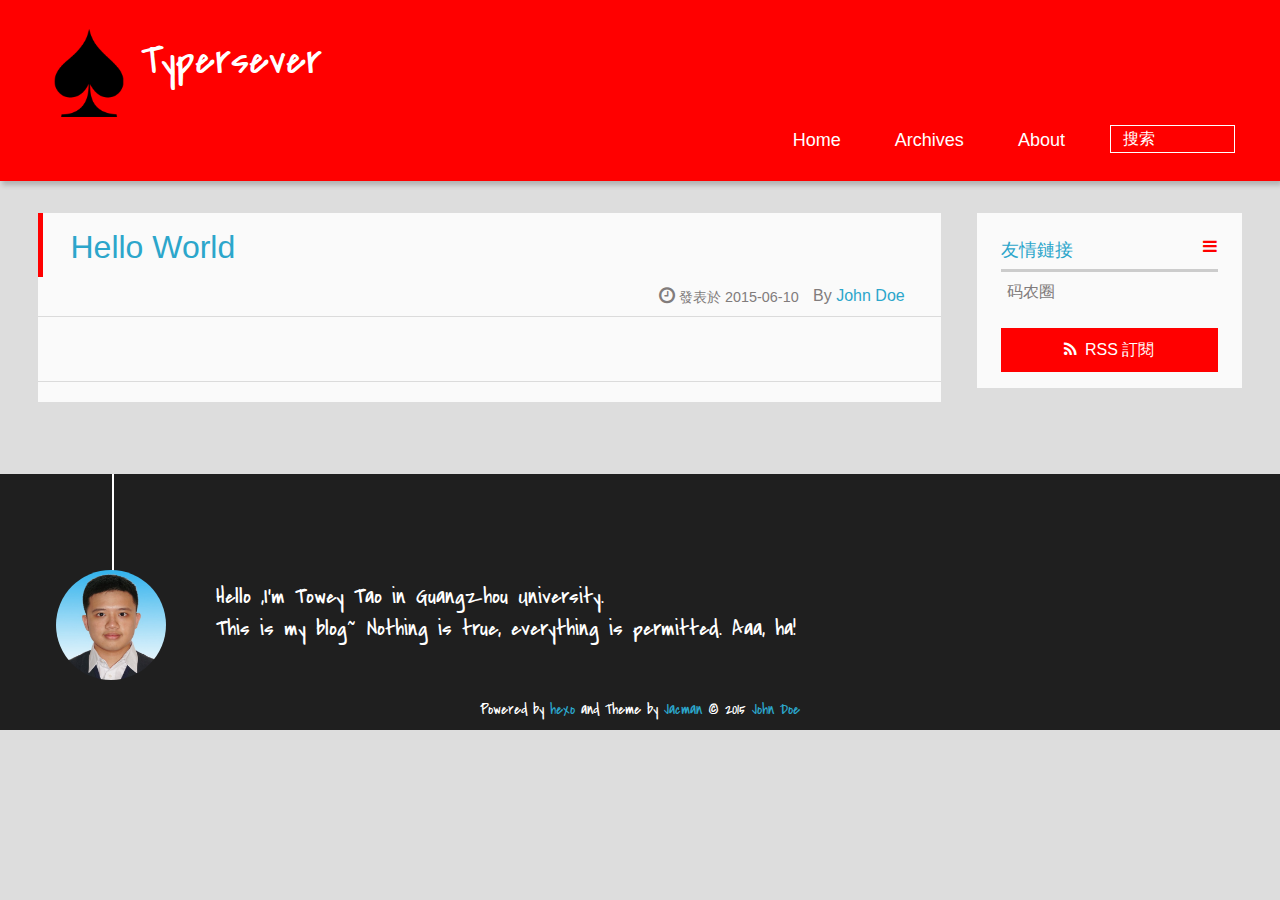
==== commit f532b27a: "Site updated: 2015-06-10 09:34:50" ====
--- a/index.html
+++ b/index.html
@@ -81,29 +81,20 @@
         <header class="article-info clearfix">
   <h1 itemprop="name">
     
-      <a href="/2015/06/08/hello-world/" title="Hello World" itemprop="url">Hello World</a>
+      <a href="/2015/06/10/hello-world/" title="Hello World" itemprop="url">Hello World</a>
   </h1>
   <p class="article-author">By
        
 		<a href="/about" title="John Doe" target="_blank" itemprop="author">John Doe</a>
 		
   <p class="article-time">
-    <time datetime="2015-06-08T14:32:22.801Z" itemprop="datePublished"> 發表於 2015-06-08</time>
+    <time datetime="2015-06-10T01:33:43.991Z" itemprop="datePublished"> 發表於 2015-06-10</time>
     
   </p>
 </header>
     <div class="article-content">
         
-        <p>Welcome to <a href="http://hexo.io/" target="_blank" rel="external">Hexo</a>! This is your very first post. Check <a href="http://hexo.io/docs/" target="_blank" rel="external">documentation</a> for more info. If you get any problems when using Hexo, you can find the answer in <a href="http://hexo.io/docs/troubleshooting.html" target="_blank" rel="external">troubleshooting</a> or you can ask me on <a href="https://github.com/hexojs/hexo/issues" target="_blank" rel="external">GitHub</a>.</p>
-<h2 id="Quick_Start">Quick Start</h2><h3 id="Create_a_new_post">Create a new post</h3><figure class="highlight bash"><table><tr><td class="gutter"><pre><span class="line">1</span><br></pre></td><td class="code"><pre><span class="line">$ hexo new <span class="string">"My New Post"</span></span><br></pre></td></tr></table></figure>
-<p>More info: <a href="http://hexo.io/docs/writing.html" target="_blank" rel="external">Writing</a></p>
-<h3 id="Run_server">Run server</h3><figure class="highlight bash"><table><tr><td class="gutter"><pre><span class="line">1</span><br></pre></td><td class="code"><pre><span class="line">$ hexo server</span><br></pre></td></tr></table></figure>
-<p>More info: <a href="http://hexo.io/docs/server.html" target="_blank" rel="external">Server</a></p>
-<h3 id="Generate_static_files">Generate static files</h3><figure class="highlight bash"><table><tr><td class="gutter"><pre><span class="line">1</span><br></pre></td><td class="code"><pre><span class="line">$ hexo generate</span><br></pre></td></tr></table></figure>
-<p>More info: <a href="http://hexo.io/docs/generating.html" target="_blank" rel="external">Generating</a></p>
-<h3 id="Deploy_to_remote_sites">Deploy to remote sites</h3><figure class="highlight bash"><table><tr><td class="gutter"><pre><span class="line">1</span><br></pre></td><td class="code"><pre><span class="line">$ hexo deploy</span><br></pre></td></tr></table></figure>
-<p>More info: <a href="http://hexo.io/docs/deployment.html" target="_blank" rel="external">Deployment</a></p>
-
+        
         
         
         <p class="article-more-link">
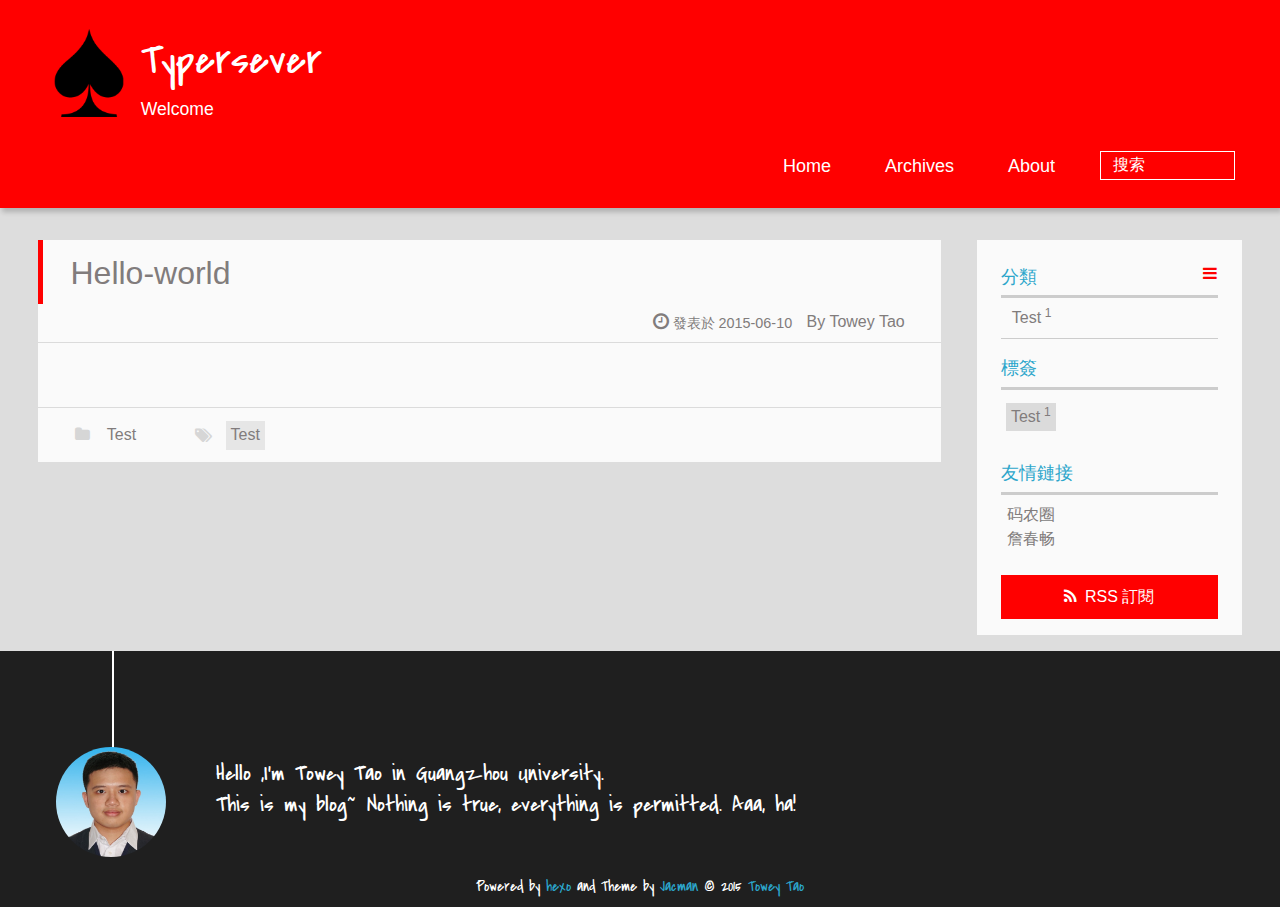
==== commit 4ecb9519: "Site updated: 2015-06-10 11:12:50" ====
--- a/index.html
+++ b/index.html
@@ -7,7 +7,7 @@
     <title>Typersever</title>
     <meta name="viewport" content="width=device-width, initial-scale=1,user-scalable=no">
     
-    <meta name="author" content="John Doe">
+    <meta name="author" content="Towey Tao">
     
 
     
@@ -45,7 +45,7 @@
 			
 			<div id="textlogo">
 				<h1 class="site-name"><a href="/" title="Typersever">Typersever</a></h1>
-				<h2 class="blog-motto"></h2>
+				<h2 class="blog-motto">Welcome</h2>
 			</div>
 			<div class="navbar"><a class="navbutton navmobile" href="#" title="菜單">
 			</a></div>
@@ -61,11 +61,10 @@
 					
 					<li>
  					
-					<form class="search" action="//google.com/search" method="get" accept-charset="utf-8">
-						<label>Search</label>
-						<input type="search" id="search" name="q" autocomplete="off" maxlength="20" placeholder="搜索" />
-						<input type="hidden" name="q" value="site:yoursite.com">
-					</form>
+						<form class="search" action="http://zhannei.baidu.com/cse/search" target="_blank">
+							<label>Search</label>
+						<input name="s" type="hidden" value= null ><input type="text" name="q" size="30" placeholder="搜索"><br>
+						</form>
 					
 					</li>
 				</ul>
@@ -77,18 +76,18 @@
 
    
     
-    <article class="post-expand post" itemprop="articleBody"> 
+    <article class="post-expand [layout]" itemprop="articleBody"> 
         <header class="article-info clearfix">
   <h1 itemprop="name">
     
-      <a href="/2015/06/10/hello-world/" title="Hello World" itemprop="url">Hello World</a>
+      <a href="/2015/06/10/Hello-world/" title="Hello-world" itemprop="url">Hello-world</a>
   </h1>
   <p class="article-author">By
        
-		<a href="/about" title="John Doe" target="_blank" itemprop="author">John Doe</a>
+		<a href="/about" title="Towey Tao" target="_blank" itemprop="author">Towey Tao</a>
 		
   <p class="article-time">
-    <time datetime="2015-06-10T01:33:43.991Z" itemprop="datePublished"> 發表於 2015-06-10</time>
+    <time datetime="2015-06-10T02:07:33.000Z" itemprop="datePublished"> 發表於 2015-06-10</time>
     
   </p>
 </header>
@@ -104,6 +103,16 @@
     <footer class="article-footer clearfix">
 <div class="article-catetags">
 
+<div class="article-categories">
+  <span></span>
+  <a class="article-category-link" href="/categories/Test/">Test</a>
+</div>
+
+
+  <div class="article-tags">
+  
+  <span></span> <a href="/tags/Test/">Test</a>
+  </div>
 
 </div>
 
@@ -133,8 +142,30 @@
 <aside class="clearfix">
 
   
-
-  
+<div class="categorieslist">
+	<p class="asidetitle">分類</p>
+		<ul>
+		
+		  
+			<li><a href="/categories/Test/" title="Test">Test<sup>1</sup></a></li>
+		  
+		
+		</ul>
+</div>
+
+
+  
+<div class="tagslist">
+	<p class="asidetitle">標簽</p>
+		<ul class="clearfix">
+		
+			
+				<li><a href="/tags/Test/" title="Test">Test<sup>1</sup></a></li>
+			
+		
+		</ul>
+</div>
+
 
   <div class="linkslist">
   <p class="asidetitle">友情鏈接</p>
@@ -143,6 +174,12 @@
           <li>
             
             	<a href="https://coderq.com" target="_blank" title="一个面向程序员交流分享的新一代社区">码农圈</a>
+            
+          </li>
+        
+          <li>
+            
+            	<a href="https://senlinzhan.github.io" target="_blank" title="詹春畅">詹春畅</a>
             
           </li>
         
@@ -190,7 +227,7 @@
 		<p class="copyright">
 		Powered by <a href="http://hexo.io" target="_blank" title="hexo">hexo</a> and Theme by <a href="https://github.com/wuchong/jacman" target="_blank" title="Jacman">Jacman</a> © 2015 
 		
-		<a href="/about" target="_blank" title="John Doe">John Doe</a>
+		<a href="/about" target="_blank" title="Towey Tao">Towey Tao</a>
 		
 		
 		</p>
